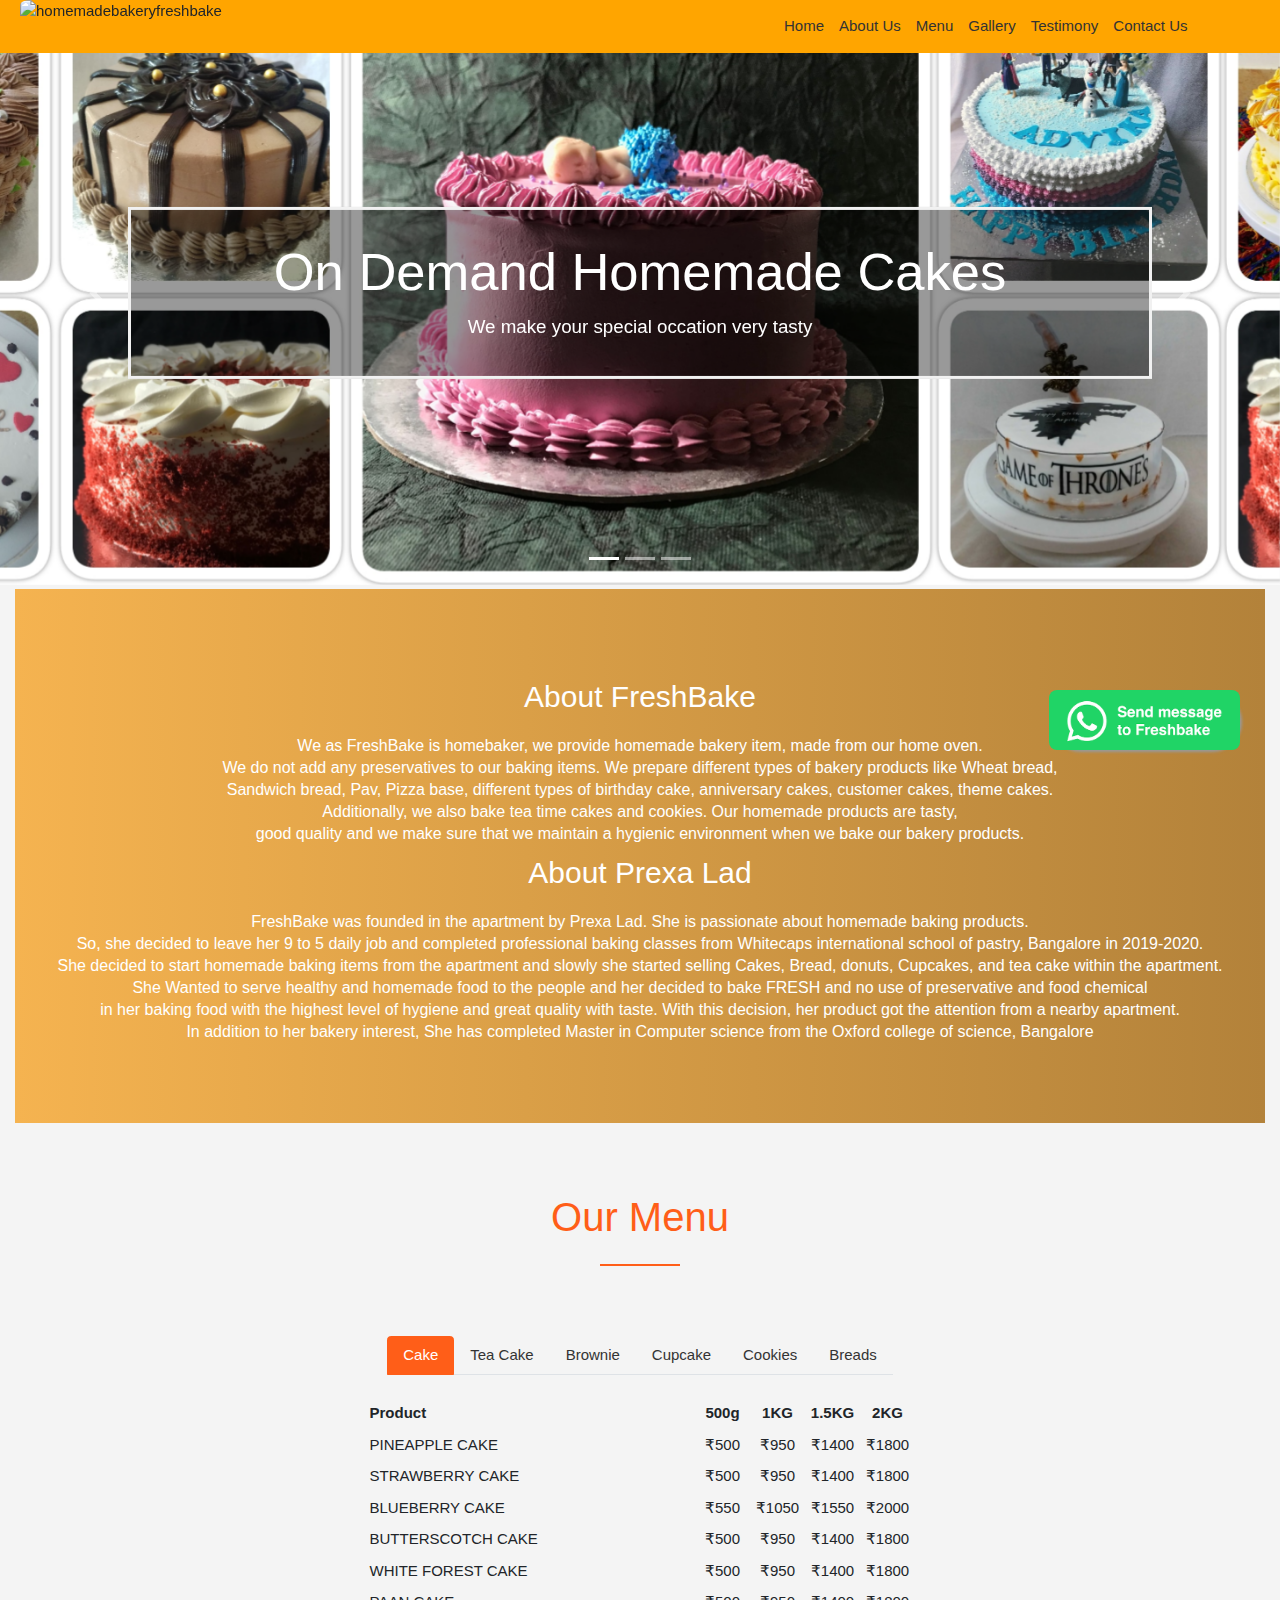
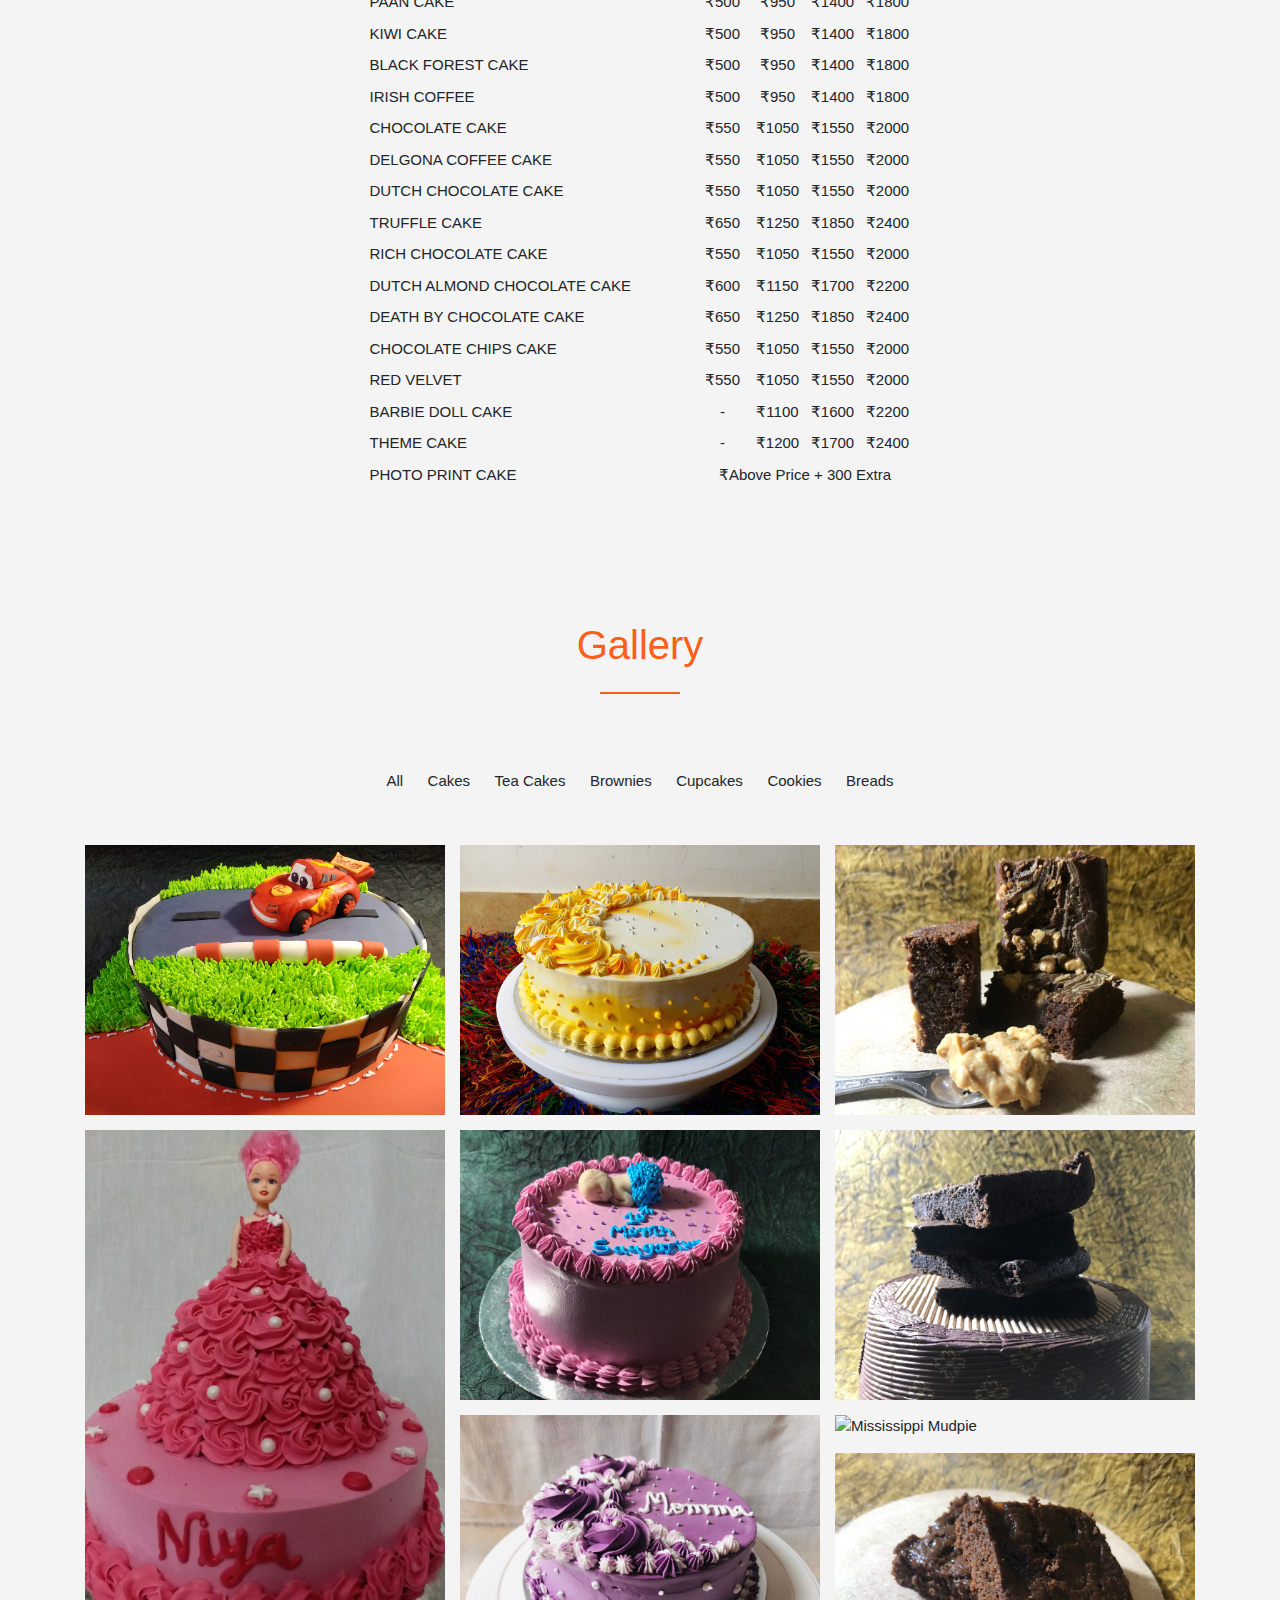
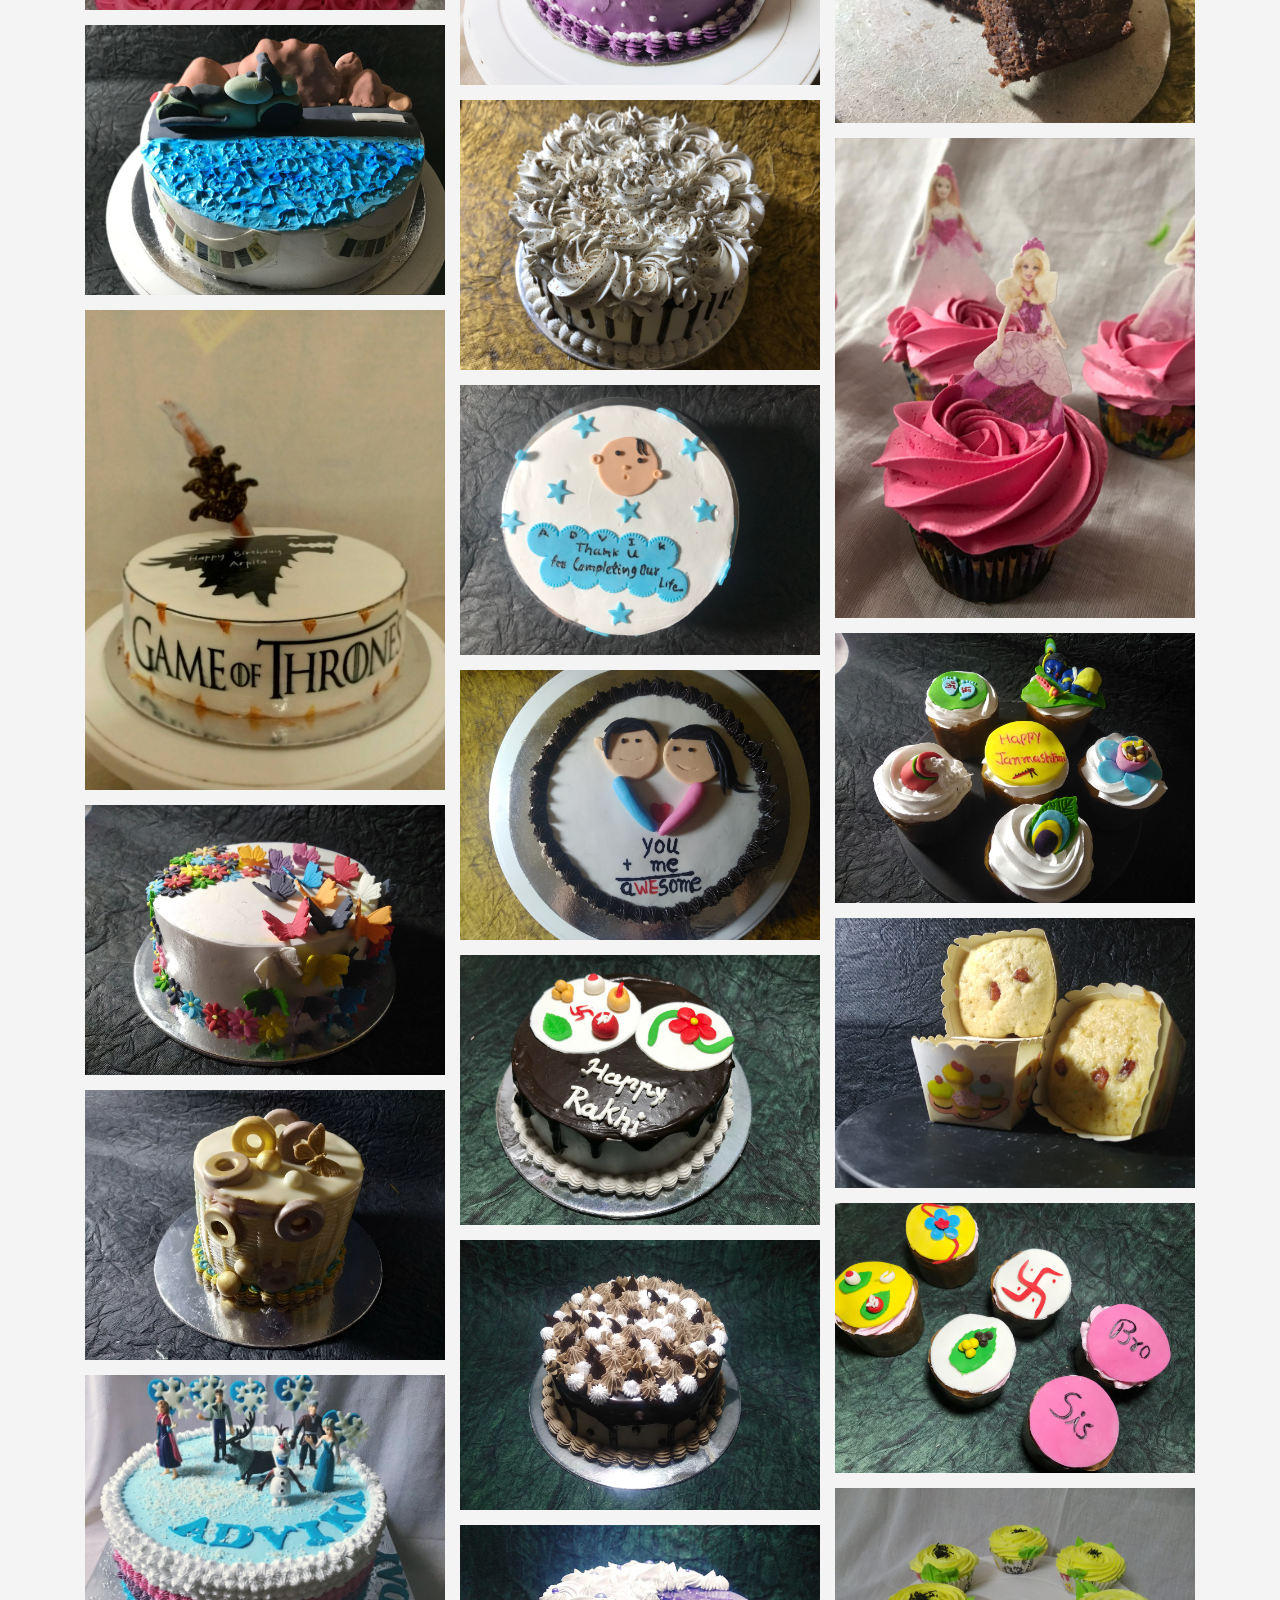
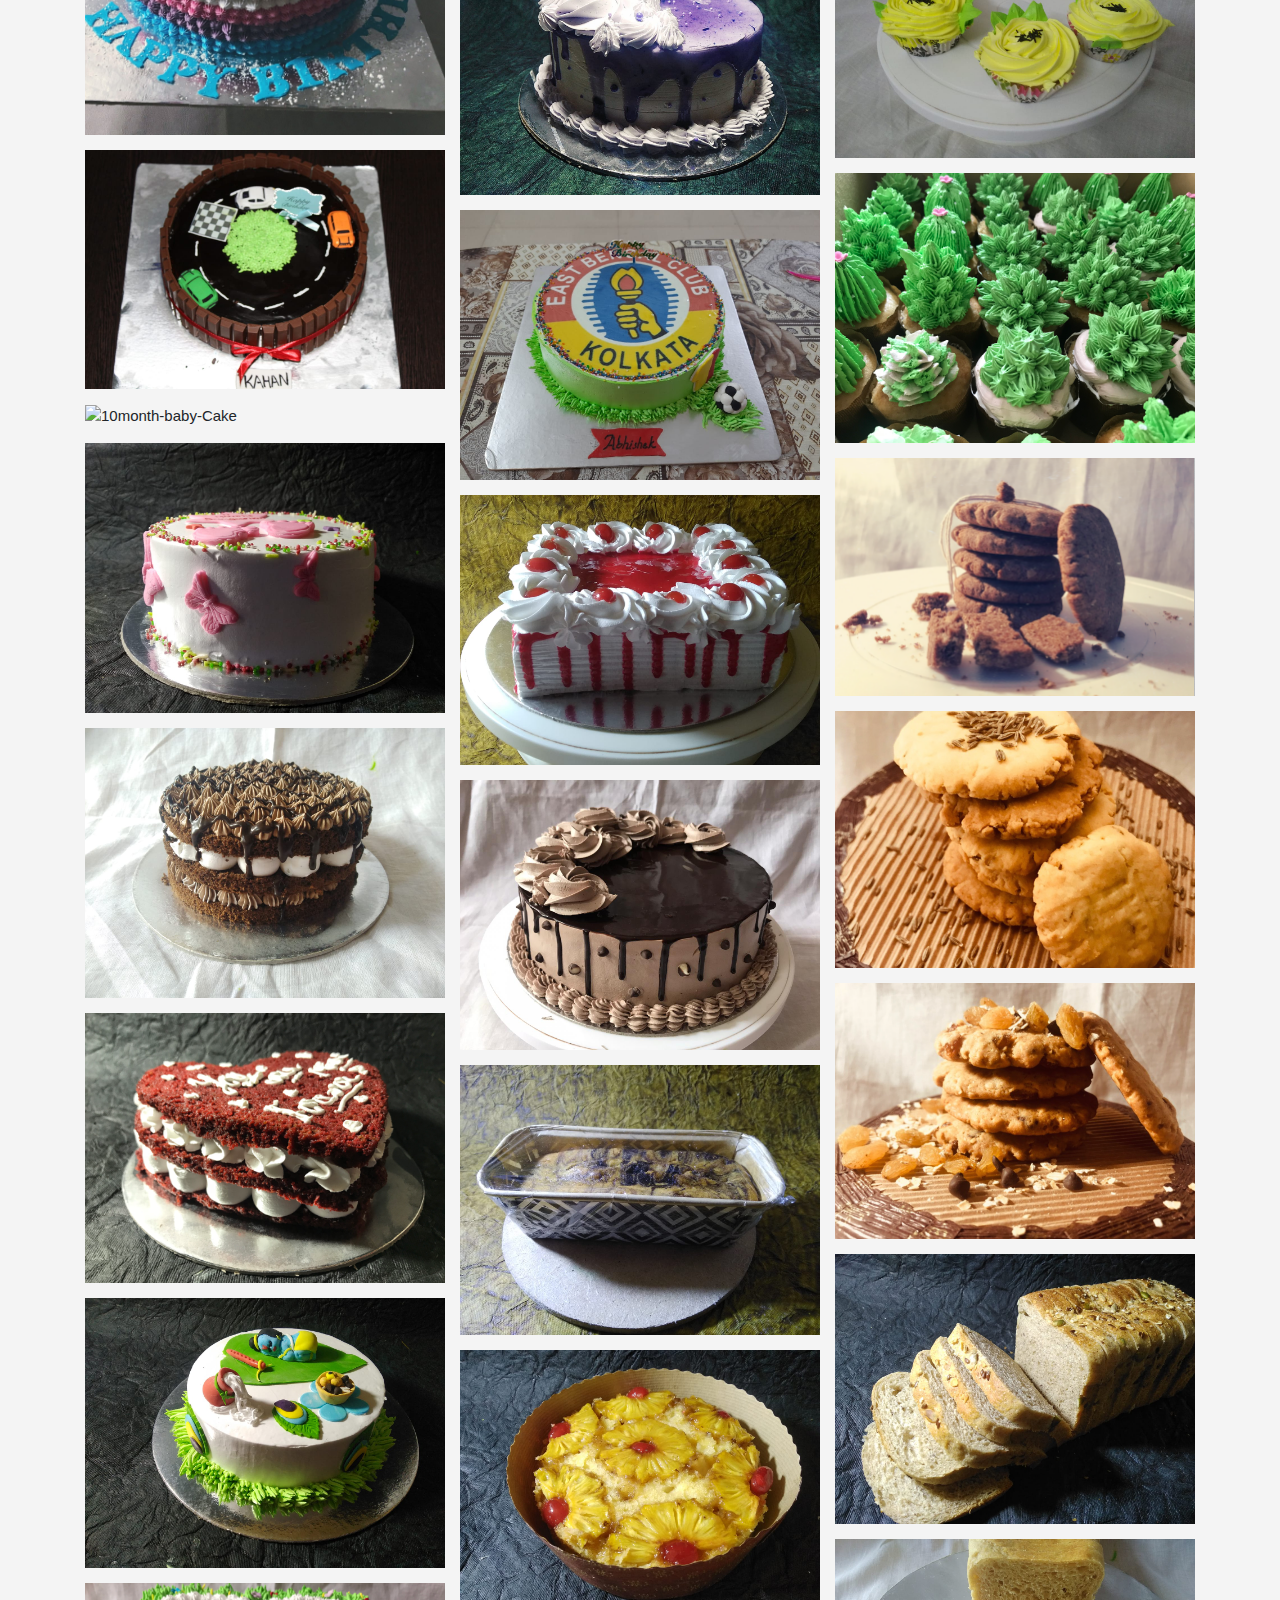
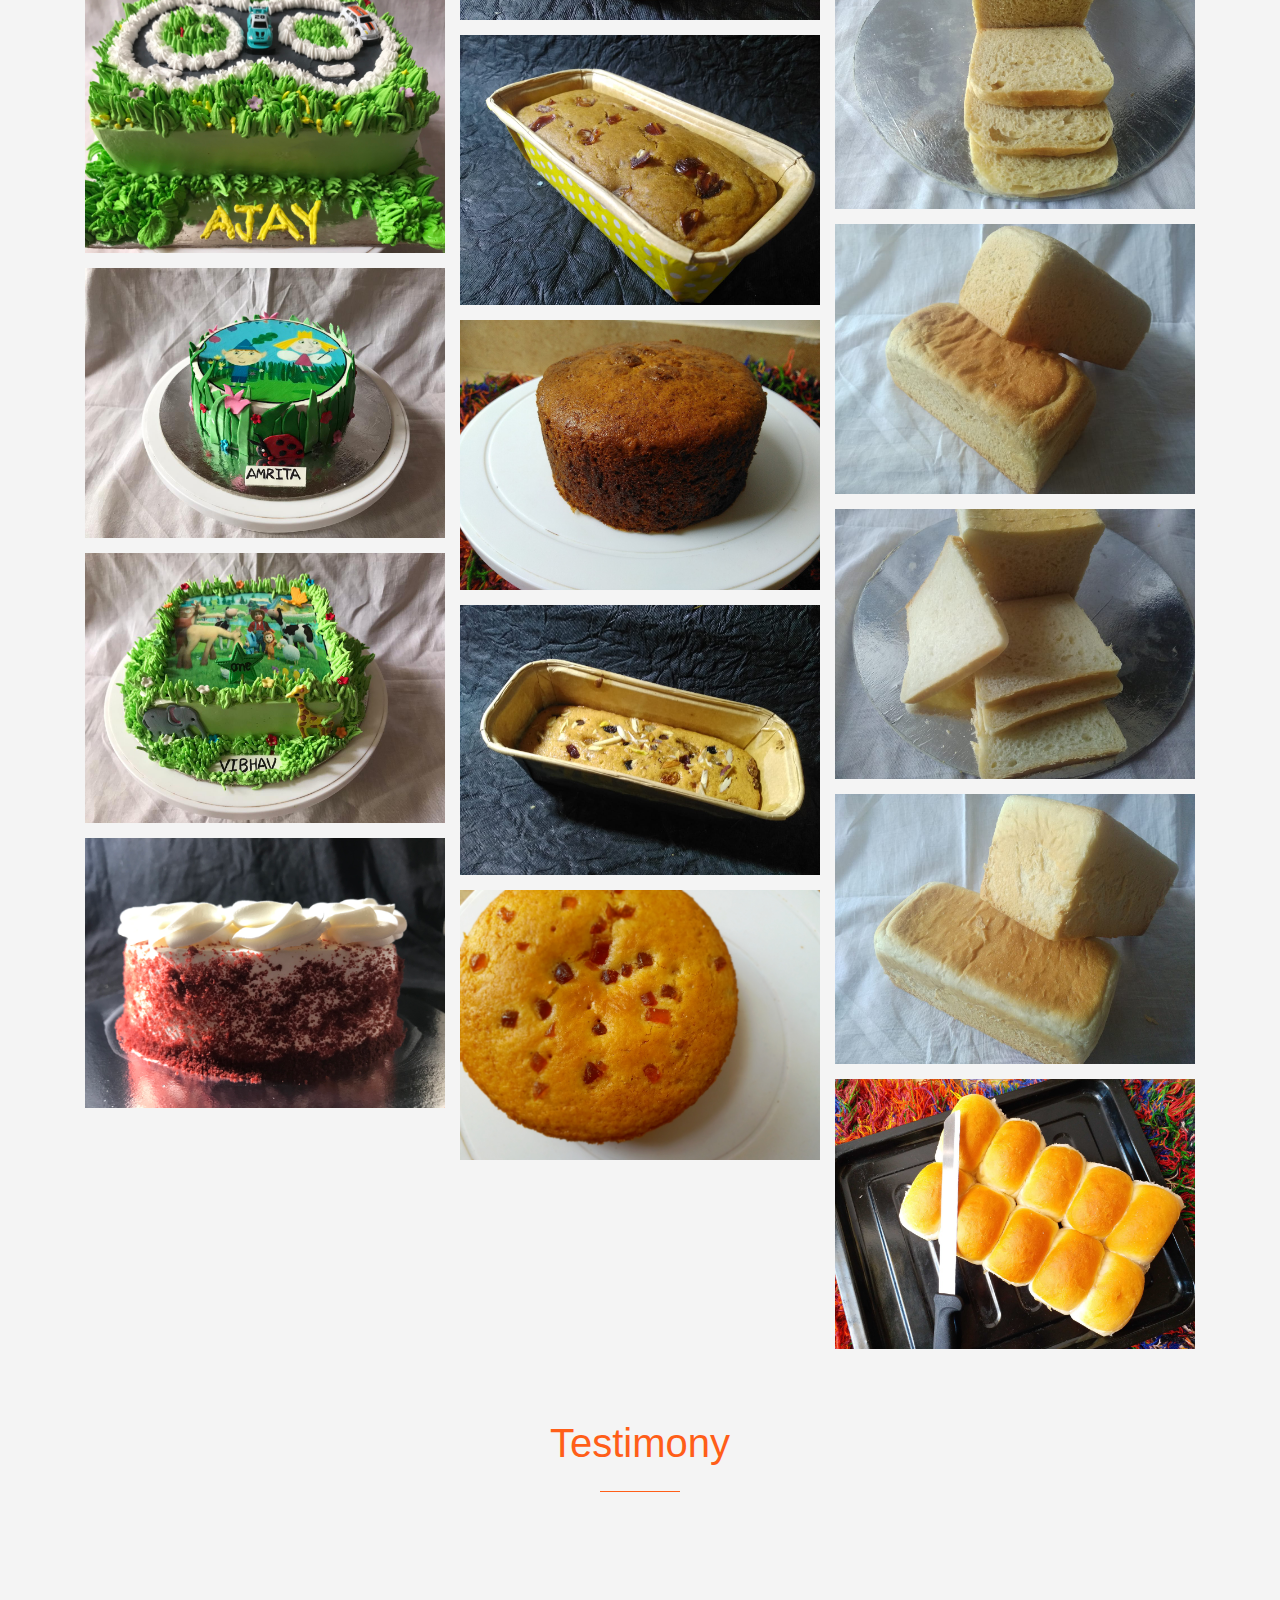
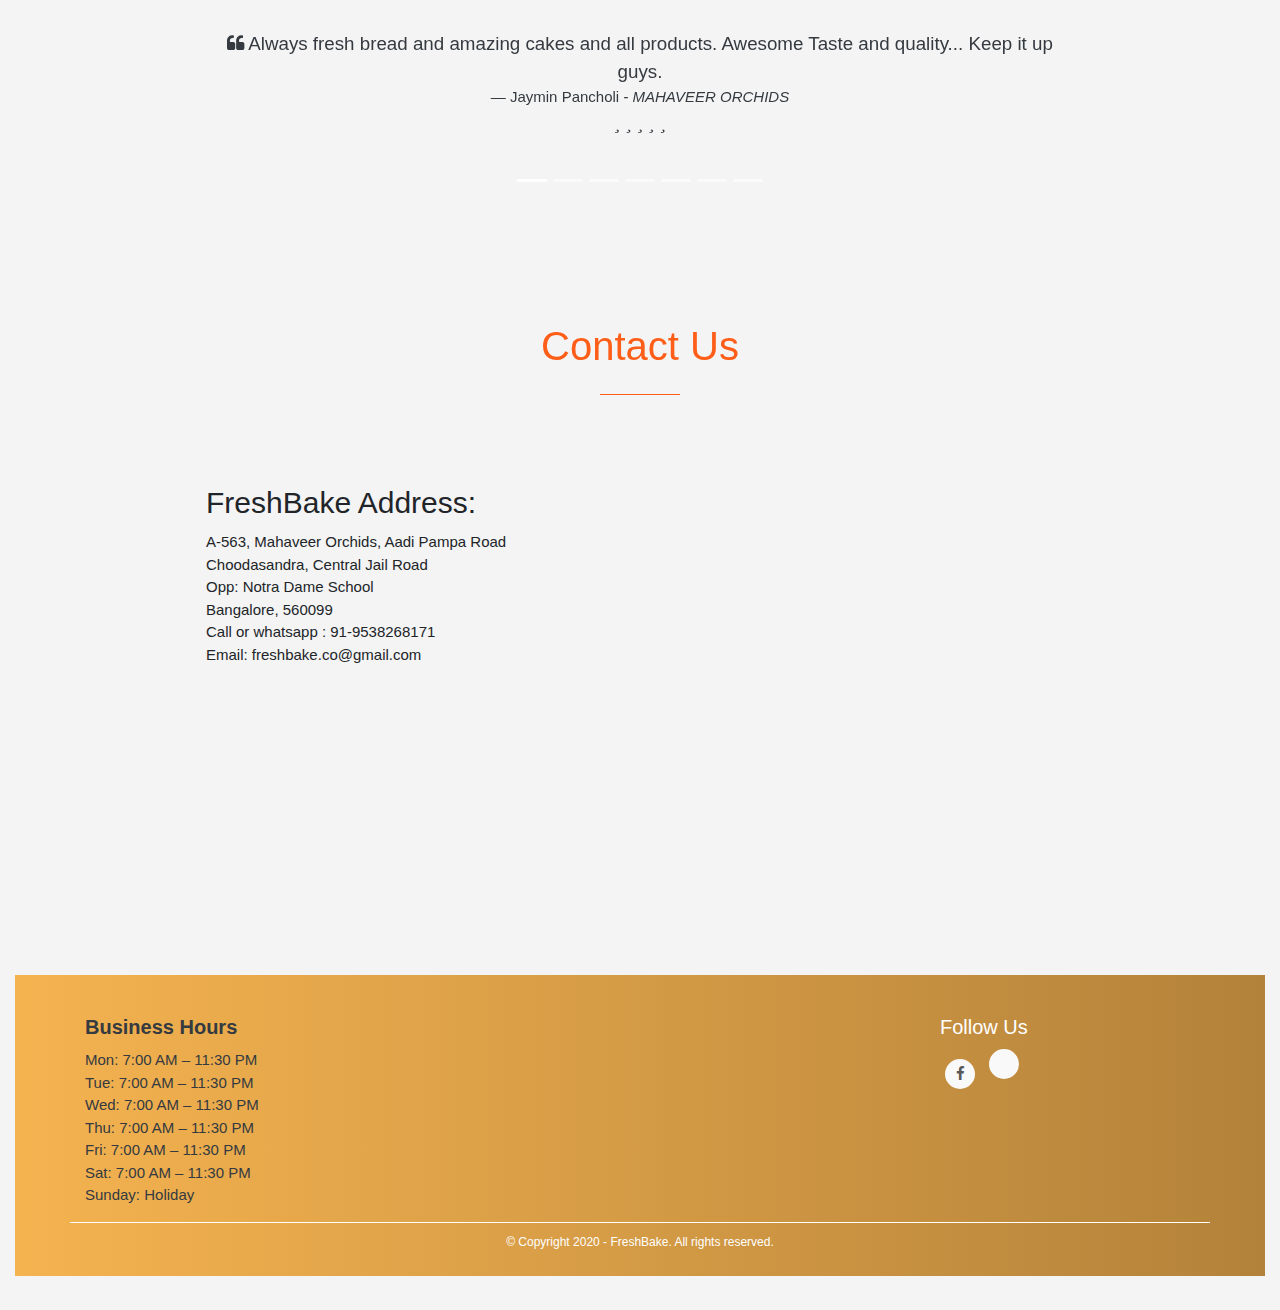
==== index copy.html @ 1e07858c "new website design" ====
<!DOCTYPE html>

<html lang="en">
	<head>
		<!-- tab icon  -->
		<link
			rel="apple-touch-icon"
			sizes="57x57"
			href="icons/apple-icon-57x57.png"
		/>
		<link
			rel="apple-touch-icon"
			sizes="60x60"
			href="icons/apple-icon-60x60.png"
		/>
		<link
			rel="apple-touch-icon"
			sizes="72x72"
			href="icons/apple-icon-72x72.png"
		/>
		<link
			rel="apple-touch-icon"
			sizes="76x76"
			href="icons/apple-icon-76x76.png"
		/>
		<link
			rel="apple-touch-icon"
			sizes="114x114"
			href="icons/apple-icon-114x114.png"
		/>
		<link
			rel="apple-touch-icon"
			sizes="120x120"
			href="icons/apple-icon-120x120.png"
		/>
		<link
			rel="apple-touch-icon"
			sizes="144x144"
			href="icons/apple-icon-144x144.png"
		/>
		<link
			rel="apple-touch-icon"
			sizes="152x152"
			href="icons/apple-icon-152x152.png"
		/>
		<link
			rel="apple-touch-icon"
			sizes="180x180"
			href="icons/apple-icon-180x180.png"
		/>
		<link
			rel="icon"
			type="image/png"
			sizes="192x192"
			href="icons/android-icon-192x192.png"
		/>
		<link
			rel="icon"
			type="image/png"
			sizes="32x32"
			href="icons/favicon-32x32.png"
		/>
		<link
			rel="icon"
			type="image/png"
			sizes="96x96"
			href="icons/favicon-96x96.png"
		/>
		<link
			rel="icon"
			type="image/png"
			sizes="16x16"
			href="icons/favicon-16x16.png"
		/>
		<link rel="manifest" href="/manifest.json" />
		<meta name="msapplication-TileColor" content="#ffffff" />
		<meta name="msapplication-TileImage" content="icons/ms-icon-144x144.png" />
		<meta name="theme-color" content="#ffffff" />
		<!-- tab end here -->

		<meta charset="utf-8" />
		<link
			rel="stylesheet"
			href="https://stackpath.bootstrapcdn.com/bootstrap/4.4.1/css/bootstrap.min.css"
			integrity="sha384-Vkoo8x4CGsO3+Hhxv8T/Q5PaXtkKtu6ug5TOeNV6gBiFeWPGFN9MuhOf23Q9Ifjh"
			crossorigin="anonymous"
		/>
		<script
			type="text/javascript"
			src="https://ajax.googleapis.com/ajax/libs/jquery/3.3.1/jquery.min.js"
		></script>
		<script
			src="https://cdn.jsdelivr.net/npm/publicalbum@latest/embed-ui.min.js"
			async
		></script>
		<!------ Include the above in your HEAD tag ---------->
		<script src="https://kit.fontawesome.com/a076d05399.js"></script>
		<script
			src="https://code.jquery.com/jquery-3.4.1.slim.min.js"
			integrity="sha384-J6qa4849blE2+poT4WnyKhv5vZF5SrPo0iEjwBvKU7imGFAV0wwj1yYfoRSJoZ+n"
			crossorigin="anonymous"
		></script>
		<script
			src="https://cdn.jsdelivr.net/npm/popper.js@1.16.0/dist/umd/popper.min.js"
			integrity="sha384-Q6E9RHvbIyZFJoft+2mJbHaEWldlvI9IOYy5n3zV9zzTtmI3UksdQRVvoxMfooAo"
			crossorigin="anonymous"
		></script>
		<script
			src="https://stackpath.bootstrapcdn.com/bootstrap/4.4.1/js/bootstrap.min.js"
			integrity="sha384-wfSDF2E50Y2D1uUdj0O3uMBJnjuUD4Ih7YwaYd1iqfktj0Uod8GCExl3Og8ifwB6"
			crossorigin="anonymous"
		></script>

		<link
			href="https://fonts.googleapis.com/css?family=Montserrat:300,400,500,600,700,900"
			rel="stylesheet"
		/>
		<link
			href="https://fonts.googleapis.com/css?family=Oleo+Script"
			rel="stylesheet"
		/>

		<link rel="stylesheet" href="css/freshbake.css" />
		<meta name="viewport" content="width=device-width, initial-scale=1.0" />
		<link
			rel="stylesheet"
			href="https://maxcdn.bootstrapcdn.com/font-awesome/4.5.0/css/font-awesome.min.css"
		/>
		<link rel="stylesheet" href="https://www.w3schools.com/w3css/4/w3.css" />
		<meta
			name="keywords"
			content="Online Cake Delivery in, cakes, best cakes in , online cakes, designer cakes , chocolate cakes , all cakes, cupcakes, wheat bread, sandwich bread, donuts, homemade items, bakery near me, Cakes Near me cakes shop near me, Oat meal
    Homemade cookies and cakes,No preservatives, Coffee Walnut cookies, Coffee Chocolate cookies, Melting Moments cookies, Coconut Macaroon, Jeera cookies"
		/>
		<link
			rel="stylesheet"
			href="https://cdn.rawgit.com/stevenmonson/googleReviews/master/google-places.css"
		/>
		<script src="https://cdnjs.cloudflare.com/ajax/libs/jquery/3.1.1/jquery.min.js"></script>
		<script src="https://cdn.jsdelivr.net/gh/stevenmonson/googleReviews@6e8f0d794393ec657dab69eb1421f3a60add23ef/google-places.js"></script>
		<script src="https://maps.googleapis.com/maps/api/js?v=3.exp&key=AIzaSyDeivU57j-macv2fXXgbhKGM6cqMLmnAFI&signed_in=true&libraries=places"></script>
	</head>

	<body>
		<title>FreshBake: Homemade Bakery Item</title>

		<!-- Navigation -->
		<nav class="navbar navbar-expand-lg navbar-custom fixed-top">
			<div class="container">
				<a href="#home">
					<img
						src="images/fbLogo.png"
						alt="homemadebakeryfreshbake"
						class="logo"
				/></a>
				<button
					class="navbar-toggler"
					type="button"
					data-toggle="collapse"
					data-target="#navbarResponsive"
					aria-controls="navbarResponsive"
					aria-expanded="false"
					aria-label="Toggle navigation"
				>
					<span class="navbar-toggler-icon"></span>
        </button>
     
				<div class="collapse navbar-collapse" id="navbarResponsive">
					<ul class="navbar-nav ml-auto">
						<li class="nav-item active">
							<a class="nav-link" href="#home">Home
								<span class="sr-only">(current)</span>
							</a>
						</li>
						<li class="nav-item">
							<a class="nav-link" href="#aboutus">About Us</a>
						</li>
						<li class="nav-item">
							<a class="nav-link" href="#menu">Menu</a>
						</li>
						<li class="nav-item">
							<a class="nav-link" href="#gallerysection">Gallery</a>
            </li>
            <li class="nav-item">
							<a class="nav-link" href="#testimony">Testimony</a>
            </li>
            <li class="nav-item">
							<a class="nav-link" href="#contactUs">Contact Us</a>
						</li>
					</ul>
				</div>
			</div>
		</nav>

		<header>
			<div
				id="carouselExampleIndicators"
				class="carousel slide"
				data-ride="carousel"
				data-interval="50000"
			>
				<ol class="carousel-indicators">
					<li
						data-target="#carouselExampleIndicators"
						data-slide-to="0"
						class="active"
					></li>
					<li data-target="#carouselExampleIndicators" data-slide-to="1"></li>
					<li data-target="#carouselExampleIndicators" data-slide-to="2"></li>
				</ol>
				<div class="carousel-inner" role="listbox">
					<!-- Slide One - Set the background image for this slide in the line below -->
					<div
						class="carousel-item active"
						style="background-image: url('images/Homemade_Cakes.jpg');"
					>
						<div class="carousel-caption d-none d-md-block">
							<h1 class="display-4">On Demand Homemade Cakes</h1>
							<p class="lead">We make your special occation very tasty</p>
						</div>
					</div>
					<!-- Slide Two - Set the background image for this slide in the line below -->
					<div
						class="carousel-item"
						style="background-image: url('images/homemade_bread-1.png');"
					>
						<div class="carousel-caption d-none d-md-block">
							<h1 class="display-4">On Demand Homemade Breads</h1>
							<p class="lead">Soft,Tasty and No Preservative</p>
						</div>
					</div>
					<!-- Slide Three - Set the background image for this slide in the line below -->
					<div
						class="carousel-item"
						style="background-image: url('images/Homemade_Cookies.png');"
					>
						<div class="carousel-caption d-none d-md-block">
							<h1 class="display-4">On Demand Homemade Cookies</h1>
							<p class="lead">Bake with fine Ingredients</p>
						</div>
					</div>
				</div>
				<a
					class="carousel-control-prev"
					href="#carouselExampleIndicators"
					role="button"
					data-slide="prev"
				>
					<span class="carousel-control-prev-icon" aria-hidden="true"></span>
					<span class="sr-only">Previous</span>
				</a>
				<a
					class="carousel-control-next"
					href="#carouselExampleIndicators"
					role="button"
					data-slide="next"
				>
					<span class="carousel-control-next-icon" aria-hidden="true"></span>
					<span class="sr-only">Next</span>
				</a>
			</div>
		</header>

		<!-- Page Content -->
		<section class="py-1">
			<div class="container-fluid">
				
				<!-- <p class="lead">
					The background images for the slider are set directly in the HTML
					using inline CSS. The images in this snippet are from
					<a href="https://unsplash.com">Unsplash</a>, taken by
					<a href="https://unsplash.com/@joannakosinska">Joanna Kosinska</a>!
        </p> -->
      
        <section id="aboutus" class="sectionsContainer">
            <h2 style="text-align: center; color:white;">About FreshBake
            </h2>
            <p class="lead">              
              We as FreshBake is homebaker, we provide homemade bakery item, made from our home oven. <br>
              We do not add any preservatives to our baking items. We prepare different types of bakery products like Wheat
              bread,<br> Sandwich bread, Pav,  Pizza base, different types of birthday cake, anniversary cakes, customer cakes,
              theme cakes. <br>
              Additionally, we also bake tea time cakes and cookies. Our homemade products are tasty, <br> good quality and we
              make sure that we maintain a hygienic environment when we bake our bakery products.<br>
            </p>
    
            <h2 style="text-align: center; color:white;">About Prexa Lad</h2>
            <p class="lead">              
              FreshBake was founded in the apartment by Prexa Lad. She is passionate about homemade baking products. <br>
              So, she decided to leave her 9 to 5 daily job and completed professional baking classes from Whitecaps international school of pastry, Bangalore in 2019-2020.<br>
              She decided to start homemade baking items from the apartment and slowly she started selling Cakes, Bread, donuts, Cupcakes, and tea
              cake within the apartment.<br>
    
              She Wanted to serve healthy and homemade food to the people and her decided to bake FRESH and no use of preservative and food chemical <br>
              in her baking food with the highest level of hygiene and great quality with taste. With this decision, her product got the attention
              from a nearby apartment.<br>
    
              In addition to her bakery interest, She has completed Master in
              Computer science from the Oxford college of science, Bangalore
            </p>
    
        </section>

        <section id="menu" class="menubg">
            <section class="menu_list mt-60 mb-60">
              <div class="container">
  
                <div class="row">
                  <div class="col-xl-12">
                    <div class="section-title text-center mb-60">
                      <h4>our menu</h4>
                    </div>
                  </div>
                </div>
                <div class="row">
                  <ul class="nav nav-tabs menu_tab" id="myTab" role="tablist">
                    <li class="nav-item">
                      <a class="nav-link active show" id="cakemenu-tab" data-toggle="tab" href="#cakemenu" role="tab"
                        aria-selected="true">Cake</a>
                    </li>
                    <li class="nav-item">
                      <a class="nav-link" id="teacakemenu-tab" data-toggle="tab" href="#teacakemenu" role="tab"
                        aria-selected="false">Tea Cake</a>
                    </li>
                    <li class="nav-item">
                      <a class="nav-link" id="browniemenu-tab" data-toggle="tab" href="#browniemenu" role="tab"
                        aria-selected="false">Brownie</a>
                    </li>
                    <li class="nav-item">
                      <a class="nav-link" id="cupcakemenu-tab" data-toggle="tab" href="#cupcakemenu" role="tab"
                        aria-selected="false">Cupcake</a>
                    </li>
                    <li class="nav-item">
                      <a class="nav-link" id="cookiemenu-tab" data-toggle="tab" href="#cookiemenu" role="tab"
                        aria-selected="false">Cookies</a>
                    </li>
                    <!-- <li class="nav-item">
                      <a class="nav-link" id="granolamenu-tab" data-toggle="tab" href="#granolamenu" role="tab"
                        aria-selected="false">Granola Bars</a>
                    </li> -->
                    <li class="nav-item">
                      <a class="nav-link" id="breadmenu-tab" data-toggle="tab" href="#breadmenu" role="tab"
                        aria-selected="false">Breads</a>
                    </li>
                  </ul>
                </div>
                <br>
                <!-- cake, Tea cake, brownie , cc, cookies,  granula bar, bread,  -->
                <div class="row">
                  <div class="tab-content col-xl-12" id="myTabContent">
                    <div class="tab-pane fade active show" id="cakemenu" role="tabpanel" aria-labelledby="cakemenu-tab">
                      <div class="row">
                        <div class="table-responsive">
                          <table class="table table-sm table-borderless text-center"
                            style="width: 550px; margin: 0 auto;">
                            <thead>
                              <tr>
                                <th scope="col" width="60%" style="text-align: left;">Product</th>
                                <th scope="col" width="10%">500g</th>
                                <th scope="col" width="10%">1KG</th>
                                <th scope="col" width="10%">1.5KG</th>
                                <th scope="col" width="10%">2KG</th>
                              </tr>
                            </thead>
                            <tbody>
                              <tr>
                                <td style="text-align:left;">PINEAPPLE CAKE</td>
                                <td>&#8377;500</td>
                                <td>&#8377;950</td>
                                <td>&#8377;1400</td>
                                <td>&#8377;1800</td>
                              </tr>
                              <tr>
                                <td style="text-align:left;">STRAWBERRY CAKE</td>
                                <td>&#8377;500</td>
                                <td>&#8377;950</td>
                                <td>&#8377;1400</td>
                                <td>&#8377;1800</td>
                              </tr>
                              <tr>
                                <td style="text-align:left;">BLUEBERRY CAKE</td>
                                <td>&#8377;550</td>
                                <td>&#8377;1050</td>
                                <td>&#8377;1550</td>
                                <td>&#8377;2000</td>
                              </tr>
                              <tr>
                                <td style="text-align:left;">BUTTERSCOTCH CAKE</td>
                                <td>&#8377;500</td>
                                <td>&#8377;950</td>
                                <td>&#8377;1400</td>
                                <td>&#8377;1800</td>
                              </tr>
                              <tr>
                                <td style="text-align:left;">WHITE FOREST CAKE</td>
                                <td>&#8377;500</td>
                                <td>&#8377;950</td>
                                <td>&#8377;1400</td>
                                <td>&#8377;1800</td>
                              </tr>
                              <tr>
                                <td style="text-align:left;">PAAN CAKE</td>
                                <td>&#8377;500</td>
                                <td>&#8377;950</td>
                                <td>&#8377;1400</td>
                                <td>&#8377;1800</td>
                              </tr>
                              <tr>
                                <td style="text-align:left;">KIWI CAKE</td>
                                <td>&#8377;500</td>
                                <td>&#8377;950</td>
                                <td>&#8377;1400</td>
                                <td>&#8377;1800</td>
                              </tr>
                              <tr>
                                <td style="text-align:left;">BLACK FOREST CAKE</td>
                                <td>&#8377;500</td>
                                <td>&#8377;950</td>
                                <td>&#8377;1400</td>
                                <td>&#8377;1800</td>
                              </tr>
                              <tr>
                                <td style="text-align:left;">IRISH COFFEE </td>
                                <td>&#8377;500</td>
                                <td>&#8377;950</td>
                                <td>&#8377;1400</td>
                                <td>&#8377;1800</td>
                              </tr>
                              <tr>
                                <td style="text-align:left;">CHOCOLATE CAKE</td>
                                <td>&#8377;550</td>
                                <td>&#8377;1050</td>
                                <td>&#8377;1550</td>
                                <td>&#8377;2000</td>
                              </tr>
                              <tr>
                                <td style="text-align:left;">DELGONA COFFEE CAKE</td>
                                <td>&#8377;550</td>
                                <td>&#8377;1050</td>
                                <td>&#8377;1550</td>
                                <td>&#8377;2000</td>
                              </tr>
                              <tr>
                                <td style="text-align:left;">DUTCH CHOCOLATE CAKE</td>
                                <td>&#8377;550</td>
                                <td>&#8377;1050</td>
                                <td>&#8377;1550</td>
                                <td>&#8377;2000</td>
                              </tr>
                              <tr>
                                <td style="text-align:left;">TRUFFLE CAKE</td>
                                <td>&#8377;650</td>
                                <td>&#8377;1250</td>
                                <td>&#8377;1850</td>
                                <td>&#8377;2400</td>
                              </tr>
                              <tr>
                                <td style="text-align:left;">RICH CHOCOLATE CAKE</td>
                                <td>&#8377;550</td>
                                <td>&#8377;1050</td>
                                <td>&#8377;1550</td>
                                <td>&#8377;2000</td>
                              </tr>
                              <tr>
                                <td style="text-align:left;">DUTCH ALMOND CHOCOLATE CAKE</td>
                                <td>&#8377;600</td>
                                <td>&#8377;1150</td>
                                <td>&#8377;1700</td>
                                <td>&#8377;2200</td>
                              </tr>
                              <tr>
                                <td style="text-align:left;">DEATH BY CHOCOLATE CAKE</td>
                                <td>&#8377;650</td>
                                <td>&#8377;1250</td>
                                <td>&#8377;1850</td>
                                <td>&#8377;2400</td>
                              </tr>
                              <tr>
                                <td style="text-align:left;">CHOCOLATE CHIPS CAKE</td>
                                <td>&#8377;550</td>
                                <td>&#8377;1050</td>
                                <td>&#8377;1550</td>
                                <td>&#8377;2000</td>
                              </tr>
                              <tr>
                                <td style="text-align:left;">RED VELVET</td>
                                <td>&#8377;550</td>
                                <td>&#8377;1050</td>
                                <td>&#8377;1550</td>
                                <td>&#8377;2000</td>
                              </tr>
                              <tr>
                                <td style="text-align:left;">BARBIE DOLL CAKE</td>
                                <td>-</td>
                                <td>&#8377;1100</td>
                                <td>&#8377;1600</td>
                                <td>&#8377;2200</td>
                              </tr>
                              <tr>
                                <td style="text-align:left;">THEME CAKE </td>
                                <td>-</td>
                                <td>&#8377;1200</td>
                                <td>&#8377;1700</td>
                                <td>&#8377;2400</td>
                              </tr>
                              <tr>
                                <td style="text-align:left;">PHOTO PRINT CAKE </td>
                                <td colspan="4">&#8377;Above Price + 300 Extra</td>
                              </tr>
  
  
                            </tbody>
                          </table>
                        </div>
                      </div>
                    </div>
                    <div class="tab-pane fade" id="teacakemenu" role="tabpanel" aria-labelledby="teacakemenu-tab">
                      <div class="row">
                        <div class="table-responsive">
                          <table class="table table-sm table-borderless text-center"
                            style="width: 800px; margin: 0 auto;">
                            <thead>
                              <tr>
                                <th scope="col" width="60%" style="text-align: left;">Product</th>
                                <th scope="col" width="10%">250g</th>
                                <th scope="col" width="10%">500g</th>
                                <th scope="col" width="10%">1KG</th>
                              </tr>
                            </thead>
                            <tbody>
                              <tr>
                                <td style="text-align: left;">Plain Vanila Cake</td>
                                <td>&#8377;250</td>
                                <td>&#8377;500</td>
                                <td>&#8377;900</td>
                              </tr>
                              <tr>
                                <td style="text-align: left;">Banana cake</td>
                                <td>&#8377;250</td>
                                <td>&#8377;500</td>
                                <td>&#8377;900</td>
                              </tr>
                              <tr>
                                <td style="text-align: left;">Banana Walnut </td>
                                <td>&#8377;275</td>
                                <td>&#8377;550</td>
                                <td>&#8377;1000</td>
                              </tr>
                              <tr>
                                <td style="text-align: left;">Tutti-Fruite Tea cake</td>
                                <td>&#8377;250</td>
                                <td>&#8377;500</td>
                                <td>&#8377;900</td>
                              </tr>
                              <tr>
                                <td style="text-align: left;">Marble Cake (egg/eggless)</td>
                                <td>&#8377;250</td>
                                <td>&#8377;500</td>
                                <td>&#8377;900</td>
                              </tr>
                              <tr>
                                <td style="text-align: left;">Chocolate Chips</td>
                                <td>&#8377;275</td>
                                <td>&#8377;550</td>
                                <td>&#8377;1000</td>
                              </tr>
                              <tr>
                                <td style="text-align: left;">Ragi Honey Chocolate Cake</td>
                                <td>&#8377;300</td>
                                <td>&#8377;600</td>
                                <td>&#8377;1100</td>
                              </tr>
                              <tr>
                                <td style="text-align: left;">Whole wheat Jaggary Date Cake</td>
                                <td>&#8377;300</td>
                                <td>&#8377;600</td>
                                <td>&#8377;1100</td>
                              </tr>
                              <tr>
                                <td style="text-align: left;">Lime & Lemon Cake</td>
                                <td>&#8377;250</td>
                                <td>&#8377;500</td>
                                <td>&#8377;900</td>
                              </tr>
                            </tbody>
                          </table>
                        </div>
                      </div>
                    </div>
                    <div class="tab-pane fade" id="browniemenu" role="tabpanel" aria-labelledby="browniemenu-tab">
                      <div class="row">
                        <div class="table-responsive">
                          <table class="table table-sm table-borderless text-center"
                            style="width: 800px; margin: 0 auto;">
                            <thead>
                              <tr>
                                <th scope="col" width="60%" style="text-align: left;">Product</th>
                                <th scope="col" width="10%">Pack of 2pcs</th>
                                <th scope="col" width="10%">Pack of 4pcs</th>
                              </tr>
                            </thead>
                            <tbody>
                              <tr>
                                <td style="text-align: left;">Peanut Brownie</td>
                                <td>&#8377;150</td>
                                <td>&#8377;300</td>
                              </tr>
                              <tr>
                                <td style="text-align: left;">Orange Brownie</td>
                                <td>&#8377;150</td>
                                <td>&#8377;300</td>
                              </tr>
                              <tr>
                                <td style="text-align: left;">Mississippi Mudpie</td>
                                <td>&#8377;150</td>
                                <td>&#8377;300</td>
                              </tr>
                              <tr>
                                <td style="text-align: left;">Whole Wheat Brownie</td>
                                <td>&#8377;150</td>
                                <td>&#8377;300</td>
                              </tr>
  
                            </tbody>
                          </table>
                        </div>
  
                      </div>
                    </div>
  
                    <div class="tab-pane fade" id="cupcakemenu" role="tabpanel" aria-labelledby="cupcakemenu-tab">
                      <div class="row">
                        <div class="table-responsive">
                          <table class="table table-sm table-borderless text-center"
                            style="width: 800px; margin: 0 auto;">
                            <thead>
                              <tr>
                                <th scope="col" width="60%" style="text-align: left;">Product</th>
                                <th scope="col" width="10%">Pack of 4</th>
                                <th scope="col" width="10%">Pack of 6</th>
                              </tr>
                            </thead>
                            <tbody>
  
                              <tr>
                                <td style="text-align: left;">Vanilla Cupcakes</td>
                                <td>&#8377;240</td>
                                <td>&#8377;360</td>
                              </tr>
                              <tr>
                                <td style="text-align: left;">Pinnapple Cupcakes</td>
                                <td>&#8377;240</td>
                                <td>&#8377;360</td>
                              </tr>
                              <tr>
                                <td style="text-align: left;">Strawberry Cupcakes</td>
                                <td>&#8377;240</td>
                                <td>&#8377;360</td>
                              </tr>
                              <tr>
                                <td style="text-align: left;">ButterScotch Cupcakes</td>
                                <td>&#8377;240</td>
                                <td>&#8377;360</td>
                              </tr>
                              <tr>
                                <td style="text-align: left;">Blueberry Cupcakes</td>
                                <td>&#8377;245</td>
                                <td>&#8377;370</td>
                              </tr>
                              <tr>
                                <td style="text-align: left;">Chocolate Chip Cupcakes</td>
                                <td>&#8377;245</td>
                                <td>&#8377;370</td>
                              </tr>
                              <tr>
                                <td style="text-align: left;">Red Velvet Cheese cupcakes</td>
                                <td>&#8377;300</td>
                                <td>&#8377;450</td>
                              </tr>
                              <tr>
                                <td style="text-align: left;">Red Velvet without Cream</td>
                                <td>&#8377;240</td>
                                <td>&#8377;360</td>
                              </tr>
                              <tr>
                                <td colspan="3">
                                  <h2>Muffins</h2>
                                </td>
                              </tr>
                              <tr>
                                <td style="text-align: left;">Cranberry Muffin</td>
                                <td>&#8377;280</td>
                                <td>&#8377;420</td>
                              </tr>
                              <tr>
                                <td style="text-align: left;">Chocolate Chip Muffin</td>
                                <td>&#8377;280</td>
                                <td>&#8377;420</td>
                              </tr>
                              <tr>
                                <td style="text-align: left;">Banana Muffin</td>
                                <td>&#8377;280</td>
                                <td>&#8377;420</td>
                              </tr>
                              <tr>
                                <td style="text-align: left;">Banana Walnut Muffin</td>
                                <td>&#8377;280</td>
                                <td>&#8377;420</td>
                              </tr>
                              <tr>
                                <td colspan="3">
                                  <h2>Customized Cupcakes</h2>
                                </td>
                              </tr>
                              <tr>
                                <td style="text-align: left;">Theme Cupcakes</td>
                                <td colspan="2">&#8377;Price on Request</td>
                              </tr>
  
  
                            </tbody>
                          </table>
                        </div>
                      </div>
                    </div>
  
                    <div class="tab-pane fade" id="cookiemenu" role="tabpanel" aria-labelledby="cookiemenu-tab">
                      <div class="row">
                        <div class="table-responsive">
                          <table class="table table-sm table-borderless text-center"
                            style="width: 800px; margin: 0 auto;">
                            <thead>
                              <tr>
                                <th scope="col" width="60%" style="text-align: left;">Product</th>
                                <th scope="col" width="10%">250g</th>
                                <th scope="col" width="10%">500g</th>
                                <th scope="col" width="10%">1KG</th>
                              </tr>
                            </thead>
                            <tbody>
                              <tr>
                                <td style="text-align: left;">Ragi Honny Cookies</td>
                                <td>&#8377;300</td>
                                <td>&#8377;600</td>
                                <td>&#8377;1150</td>
                              </tr>
                              <tr>
                                <td style="text-align: left;">Oat meal / Oat meal Honey</td>
                                <td>&#8377;300</td>
                                <td>&#8377;600</td>
                                <td>&#8377;1150</td>
                              </tr>
                              <tr>
                                <td style="text-align: left;">Coffee Walnut</td>
                                <td>&#8377;300</td>
                                <td>&#8377;600</td>
                                <td>&#8377;1150</td>
                              </tr>
                              <tr>
                                <td style="text-align: left;">Coffee Chocolate</td>
                                <td>&#8377;250</td>
                                <td>&#8377;500</td>
                                <td>&#8377;950</td>
                              </tr>
                              <tr>
                                <td style="text-align: left;">Melting Moments</td>
                                <td>&#8377;250</td>
                                <td>&#8377;500</td>
                                <td>&#8377;950</td>
                              </tr>
                              <tr>
                                <td style="text-align: left;">Coconut Macaroon - <i class='fas fa-egg'
                                    style='font-size:14px; color: brown;'></i></td>
                                <td>&#8377;250</td>
                                <td>&#8377;500</td>
                                <td>&#8377;950</td>
                              </tr>
                              <tr>
                                <td style="text-align: left;">Jeera ( Salty)</td>
                                <td>&#8377;250</td>
                                <td>&#8377;500</td>
                                <td>&#8377;950</td>
                              </tr>
  
                            </tbody>
                          </table>
                        </div>
                      </div>
                    </div>
  
                    <!-- <div class="tab-pane fade" id="granolamenu" role="tabpanel" aria-labelledby="granolamenu-tab">
                    <div class="row">
                      <div class="table-responsive">
                        <table class="table table-sm table-borderless text-center" style="width: 800px; margin: 0 auto;">
                          <thead>
                            <tr>
                              <th scope="col" width="60%" style="text-align: center;">Product</th>
                              <th scope="col" width="10%">500g</th>
                              <th scope="col" width="10%">1KG</th>
                              <th scope="col" width="10%">1.5KG</th>
                              <th scope="col" width="10%">2KG</th>
                            </tr>
                          </thead>
                          <tbody>
                            <tr>
                              <td>
                                <h4>Cranberry bar</h4>
                              </td>
                              <td><span>400</span></td>
                              <td><span>400</span></td>
                              <td><span>400</span></td>
                              <td><span>400</span></td>
                            </tr>
                            <tr>
                              <td>
                                <h4>Black Forest</h4>
                              </td>
                              <td><span>400</span></td>
                              <td><span>400</span></td>
                              <td><span>400</span></td>
                              <td><span>400</span></td>
                            </tr>
                            <tr>
                              <td>
                                <h4>Black Forest</h4>
                              </td>
                              <td><span>400</span></td>
                              <td><span>400</span></td>
                              <td><span>400</span></td>
                              <td><span>400</span></td>
                            </tr>
                            <tr>
                              <td>
                                <h4>Black Forest</h4>
                              </td>
                              <td><span>400</span></td>
                              <td><span>400</span></td>
                              <td><span>400</span></td>
                              <td><span>400</span></td>
                            </tr>
                            <tr>
                              <td>
                                <h4>Black Forest</h4>
                              </td>
                              <td><span>400</span></td>
                              <td><span>400</span></td>
                              <td><span>400</span></td>
                              <td><span>400</span></td>
                            </tr>
                            <tr>
                              <td>
                                <h4>Black Forest</h4>
                              </td>
                              <td><span>400</span></td>
                              <td><span>400</span></td>
                              <td><span>400</span></td>
                              <td><span>400</span></td>
                            </tr>
                            <tr>
                              <td>
                                <h4>Black Forest</h4>
                              </td>
                              <td><span>400</span></td>
                              <td><span>400</span></td>
                              <td><span>400</span></td>
                              <td><span>400</span></td>
                            </tr>
                            <tr>
                              <td>
                                <h4>Black Forest</h4>
                              </td>
                              <td><span>400</span></td>
                              <td><span>400</span></td>
                              <td><span>400</span></td>
                              <td><span>400</span></td>
                            </tr>
                            <tr>
                              <td>
                                <h4>Black Forest</h4>
                              </td>
                              <td><span>400</span></td>
                              <td><span>400</span></td>
                              <td><span>400</span></td>
                              <td><span>400</span></td>
                            </tr>
        
        
                          </tbody>
                        </table>
                      </div>
                    </div>
                  </div> -->
  
                    <div class="tab-pane fade" id="breadmenu" role="tabpanel" aria-labelledby="breadmenu-tab">
                      <div class="row">
                        <div class="table-responsive">
                          <table class="table table-sm table-borderless text-center"
                            style="width: 800px; margin: 0 auto;">
                            <thead>
                              <tr>
                                <th scope="col" width="60%" style="text-align: left;">Product</th>
                                <th scope="col" width="10%">Price</th>
  
                              </tr>
                            </thead>
                            <tbody>
                              <tr>
                                <td style="text-align: left;">Whole Wheat Bread / Brown Bread (~400g)</td>
                                <td>&#8377;50</td>
                              </tr>
                              <tr>
                                <td style="text-align: left;">Sandwich Bread (~400g)</td>
                                <td>&#8377;50</td>
                              </tr>
                              <tr>
                                <td style="text-align: left;">Multigrain bread (~400g)</td>
                                <td>&#8377;60</td>
                              </tr>
                              <tr>
                                <td style="text-align: left;">Pav - Pack of 6pcs</td>
                                <td>&#8377;40</td>
                              </tr>
                              <tr>
                                <td style="text-align: left;">Pizza base - Pack of 3pcs</td>
                                <td>&#8377;40</td>
                              </tr>
                              <tr>
                                <td style="text-align: left;">Wheat Pizza base - Pack of 3pcs</td>
                                <td>&#8377;50</td>
                              </tr>
                              <tr>
                                <td style="text-align: left;">Grissini (Soup Stick) - 150g</td>
                                <td>&#8377;150</td>
                              </tr>
                              <tr>
                                <td style="text-align: left;">Burger Bun - Pack of 5pcs</td>
                                <td>&#8377;40</td>
                              </tr>
  
                            </tbody>
                          </table>
                        </div>
                      </div>
                    </div>
                  </div>
                </div>
              </div>
            </section>
        </section>
        <section id="gallerysection">
            <section class="menu_list mt-60 mb-60">
              <div class="container">
  
                <div class="row">
                  <div class="col-xl-12">
                    <div class="section-title text-center mb-60">
                      <h4>Gallery</h4>
                    </div>
                  </div>
                </div>
                <!-- Grid row -->
                <div class="row">

                  <!-- Grid column -->
                  <div class="col-md-12 d-flex justify-content-center mb-5">

                    <button type="button" class="btn btn-outline-black waves-effect filter" data-rel="all">All</button>
                    <button type="button" class="btn btn-outline-black waves-effect filter" data-rel="1">Cakes</button>
                    <button type="button" class="btn btn-outline-black waves-effect filter" data-rel="2">Tea Cakes</button>
                    <button type="button" class="btn btn-outline-black waves-effect filter" data-rel="3">Brownies</button>
                    <button type="button" class="btn btn-outline-black waves-effect filter" data-rel="4">Cupcakes</button>
                    <button type="button" class="btn btn-outline-black waves-effect filter" data-rel="5">Cookies</button>
                    <button type="button" class="btn btn-outline-black waves-effect filter" data-rel="6">Breads</button>

                  </div>
                  <!-- Grid column -->

                </div>
                <!-- Grid row -->

                <!-- Grid row -->
                <div class="gallery" id="gallery">

                  <!-- Grid column -->
                  <div class="mb-3 pics animation all 1">
                    <img class="img-fluid" src="images/gallery/Cakes/1.jpeg"
                      alt="Lighting-Maqueen-Rust-ezeCar-Cake">
                  </div>
                  <!-- Grid column -->

                  <!-- Grid column -->
                  <div class="mb-3 pics animation all 1">
                    <img class="img-fluid" src="images/gallery/Cakes/2.jpeg"
                      alt="Barbi-Doll-theme-Cake">
                  </div>
                  <!-- Grid column -->

                  <!-- Grid column -->
                  <div class="mb-3 pics animation all 1">
                    <img class="img-fluid" src="images/gallery/Cakes/3.jpeg"
                      alt="Bike-Theme-Cake">
                  </div>
                  <!-- Grid column -->

                  <!-- Grid column -->
                  <div class="mb-3 pics animation all 1">
                    <img class="img-fluid" src="images/gallery/Cakes/4.jpeg"
                    alt="Game-Of-Throne-Theme-Cake">
                  </div>
                  <!-- Grid column -->

                  <!-- Grid column -->
                  <div class="mb-3 pics animation all 1">
                    <img class="img-fluid" src="images/gallery/Cakes/5.jpeg"
                      alt="ButterFly-Theme-Cake">
                  </div>
                  <!-- Grid column -->

                  <!-- Grid column -->
                  <div class="mb-3 pics animation all 1">
                    <img class="img-fluid" src="images/gallery/Cakes/6.jpeg"
                      alt="Donut-Theme-Cake">
                  </div>
                  <!-- Grid column -->
                  
                  <div class="mb-3 pics animation all 1">
                    <img class="img-fluid" src="images/gallery/Cakes/7.jpeg"
                      alt="Frozen-Theme-Cake">
                  </div>
                  <!-- Grid column -->
                  <div class="mb-3 pics animation all 1">
                    <img class="img-fluid" src="images/gallery/Cakes/8.jpeg"
                      alt="Racing-Track-Theme-Cake">
                  </div>
                  <!-- Grid column -->
                  <div class="mb-3 pics animation all 1">
                    <img class="img-fluid" src="images/gallery/Cakes/9.jpeg"
                      alt="10month-baby-Cake">
                  </div>
                  <!-- Grid column -->
                  <div class="mb-3 pics animation all 1">
                    <img class="img-fluid" src="images/gallery/Cakes/10.jpeg"
                      alt="11month-baby-Theme-Cake">
                  </div>
                  <!-- Grid column -->
                  <div class="mb-3 pics animation all 1">
                    <img class="img-fluid" src="images/gallery/Cakes/11.jpeg"
                      alt="Cake-1">
                  </div>
                  <!-- Grid column -->
                  <div class="mb-3 pics animation all 1">
                    <img class="img-fluid" src="images/gallery/Cakes/12.jpeg"
                      alt="Valentine-Theme-Cake">
                  </div>
                  <!-- Grid column -->
                  <div class="mb-3 pics animation all 1">
                    <img class="img-fluid" src="images/gallery/Cakes/13.jpeg"
                      alt="Krishna-Theme-Cake">
                  </div>
                  <!-- Grid column -->
                  <div class="mb-3 pics animation all 1">
                    <img class="img-fluid" src="images/gallery/Cakes/14.jpeg"
                      alt="Racing-Track-Cream-Theme-Cake">
                  </div>
                  <!-- Grid column -->
                  <div class="mb-3 pics animation all 1">
                    <img class="img-fluid" src="images/gallery/Cakes/15.jpeg"
                      alt="Dave and Ava-Theme-Cake">
                  </div>
                     <!-- Grid column -->
                  <div class="mb-3 pics animation all 1">
                      <img class="img-fluid" src="images/gallery/Cakes/16.jpeg"
                        alt="old macdonald had a farm-Theme-Cake">
                    </div>
                  <!-- Grid column -->
                  <div class="mb-3 pics animation all 1">
                    <img class="img-fluid" src="images/gallery/Cakes/17.jpeg"
                      alt="Red velvel-Cake">
                  </div>
                  <!-- Grid column -->
                  <div class="mb-3 pics animation all 1">
                    <img class="img-fluid" src="images/gallery/Cakes/18.jpeg"
                      alt="pinnapple-Cake">
                  </div>
                  <!-- Grid column -->
                  <div class="mb-3 pics animation all 1">
                    <img class="img-fluid" src="images/gallery/Cakes/19.jpeg"
                      alt="10th month baby-Cake">
                  </div>
                  <!-- Grid column -->
                  <div class="mb-3 pics animation all 1">
                    <img class="img-fluid" src="images/gallery/Cakes/20.jpeg"
                      alt="Cake-2">
                  </div>
                  <!-- Grid column -->
                  <div class="mb-3 pics animation all 1">
                    <img class="img-fluid" src="images/gallery/Cakes/21.jpeg"
                      alt="Irish Coffee-Cake">
                  </div>              
                  <!-- Grid column -->
                  <div class="mb-3 pics animation all 1">
                    <img class="img-fluid" src="images/gallery/Cakes/22.jpeg"
                      alt="1/2 birthday-Cake">
                  </div>
                  <!-- Grid column -->
                  <div class="mb-3 pics animation all 1">
                    <img class="img-fluid" src="images/gallery/Cakes/23.jpeg"
                      alt="anniversary-Cake">
                  </div>
                  <div class="mb-3 pics animation all 1">
                    <img class="img-fluid" src="images/gallery/Cakes/25.jpeg"
                      alt="Rakhi-Theme-Cake">
                  </div>
                  <!-- Grid column -->
                  <div class="mb-3 pics animation all 1">
                    <img class="img-fluid" src="images/gallery/Cakes/26.jpeg"
                      alt="Chocolate-Cake">
                  </div>
                  <!-- Grid column -->
                  <div class="mb-3 pics animation all 1">
                    <img class="img-fluid" src="images/gallery/Cakes/27.jpeg"
                      alt="Blueberry-Cake">
                  </div>
                  <!-- Grid column -->
                  <div class="mb-3 pics animation all 1">
                    <img class="img-fluid" src="images/gallery/Cakes/28.jpeg"
                      alt="EastBangolClub-Logo-Cake">
                  </div>
                  <!-- Grid column -->
                  <div class="mb-3 pics animation all 1">
                    <img class="img-fluid" src="images/gallery/Cakes/29.jpeg"
                      alt="Strawberry-Cake">
                  </div>
                  <!-- Grid column -->
                  <div class="mb-3 pics animation all 1">
                    <img class="img-fluid" src="images/gallery/Cakes/30.jpeg"
                      alt="Chocolate-Chip-Cake">
                  </div>
                  <!-- Grid column -->                 
                <!-- </div> -->
                <!-- Grid row -->

                <!-- Tea Cakes  -->
                <div class="mb-3 pics animation all 2">
                  <img class="img-fluid" src="images/gallery/TeaCakes/1.jpeg"
                    alt="marble-Tea-Cake">
                </div>
                <!-- Grid column -->       
                <div class="mb-3 pics animation all 2">
                  <img class="img-fluid" src="images/gallery/TeaCakes/2.jpeg"
                    alt="upside-down-Tea-Cake">
                </div>
                <!-- Grid column -->
                <div class="mb-3 pics animation all 2">
                  <img class="img-fluid" src="images/gallery/TeaCakes/3.jpeg"
                    alt="whole-wheat-date-jaggery-Tea-Cake">
                </div>
                <!-- Grid column -->              
                <div class="mb-3 pics animation all 2">
                  <img class="img-fluid" src="images/gallery/TeaCakes/4.jpeg"
                    alt="banana-Tea-Cake">
                </div>
                <!-- Grid column -->   
                <div class="mb-3 pics animation all 2">
                  <img class="img-fluid" src="images/gallery/TeaCakes/5.jpeg"
                    alt="Dry-fruite-Tea-Cake">
                </div>
                <!-- Grid column --> 
                <div class="mb-3 pics animation all 2">
                  <img class="img-fluid" src="images/gallery/TeaCakes/6.jpeg"
                    alt="tutti-fruity-Tea-Cake">
                </div>
                <!-- Grid column -->     
                
                <!-- brownies -->
                <!-- Grid column --> 
                <div class="mb-3 pics animation all 3">
                  <img class="img-fluid" src="images/gallery/Brownies/1.JPG"
                    alt="Peanut Buter brownie">
                </div>
                <!-- Grid column --> 
                <div class="mb-3 pics animation all 3">
                  <img class="img-fluid" src="images/gallery/Brownies/2.JPG"
                    alt="Whole-Wheat-brownie">
                </div>
                <!-- Grid column --> 
                <div class="mb-3 pics animation all 3">
                  <img class="img-fluid" src="images/gallery/Brownies/3.JPG"
                    alt="Mississippi Mudpie">
                </div>
                <!-- Grid column --> 
                <div class="mb-3 pics animation all 3">
                  <img class="img-fluid" src="images/gallery/Brownies/4.JPG"
                    alt="Orange brownie">
                </div>
                <!-- cupcakes -->
                <div class="mb-3 pics animation all 4">
                  <img class="img-fluid" src="images/gallery/Cupcakes/1.jpeg"
                    alt="Barbi-Doll-theme-cupcakes">
                </div>              
                <div class="mb-3 pics animation all 4">
                  <img class="img-fluid" src="images/gallery/Cupcakes/3.jpeg"
                    alt="Krishna-theme-cupcakes">
                </div>
                <div class="mb-3 pics animation all 4">
                  <img class="img-fluid" src="images/gallery/Cupcakes/4.jpeg"
                    alt="Cranberry-Muffin">
                </div>
                <div class="mb-3 pics animation all 4">
                  <img class="img-fluid" src="images/gallery/Cupcakes/5.jpeg"
                    alt="Rakhi-theme-cupcakes">
                </div>
                <div class="mb-3 pics animation all 4">
                  <img class="img-fluid" src="images/gallery/Cupcakes/6.jpeg"
                    alt="pinnapple-theme-cupcakes">
                </div>
                <div class="mb-3 pics animation all 4">
                  <img class="img-fluid" src="images/gallery/Cupcakes/7.jpeg"
                    alt="cactus-theme-cupcakes">
                </div>
                <!-- cookies -->
                <div class="mb-3 pics animation all 5">
                  <img class="img-fluid" src="images/gallery/Cookies/1.png"
                    alt="Raggie-homemade-cookies">
                </div>
                <div class="mb-3 pics animation all 5">
                  <img class="img-fluid" src="images/gallery/Cookies/2.png"
                    alt="Jeera-homemade-cookies">
                </div>
                <div class="mb-3 pics animation all 5">
                  <img class="img-fluid" src="images/gallery/Cookies/3.png"
                    alt="Oatmeal-thomemade-cookies">
                </div>
                <!-- bread -->
                <div class="mb-3 pics animation all 6">
                  <img class="img-fluid" src="images/gallery/Breads/1.jpeg"
                    alt="MultiGrain-homemade-breads">
                </div>

                <div class="mb-3 pics animation all 6">
                  <img class="img-fluid" src="images/gallery/Breads/2.jpeg"
                    alt="wheatBread-slice-homemade-breads">
                </div>

                <div class="mb-3 pics animation all 6">
                  <img class="img-fluid" src="images/gallery/Breads/3.jpeg"
                    alt="Wheatbread-loaf-homemade-breads">
                </div>

                <div class="mb-3 pics animation all 6">
                  <img class="img-fluid" src="images/gallery/Breads/4.jpeg"
                    alt="sandwich-slice-homemade-breads">
                </div>

                <div class="mb-3 pics animation all 6">
                  <img class="img-fluid" src="images/gallery/Breads/5.jpeg"
                    alt="sandwich-loaf-homemade-breads">
                </div>

                <div class="mb-3 pics animation all 6">
                  <img class="img-fluid" src="images/gallery/Breads/6.jpeg"
                    alt="Pav-homemade-breads">
                </div>
                </div>
            </section>
        </section>
        <section id="testimony">
          <section class="menu_list mt-60 mb-60">
            <div class="container">

              <div class="row">
                <div class="col-xl-12">
                  <div class="section-title text-center mb-60">
                    <h4>Testimony</h4>
                  </div>
                </div>
              </div>

              <div class="col-lg-10 offset-lg-1 pt-5 pb-5 text-light">
                <div id="client-testimonial-carousel" class="carousel slide" data-ride="carousel" style="height:150px;">
                  <div class="carousel-inner" role="listbox">
                    <div class="carousel-item active text-center p-4 text-dark">
                      <blockquote class="blockquote text-center ">
                        <p class="mb-0"><i class="fa fa-quote-left"></i> Always fresh bread and amazing cakes and all
                          products. Awesome Taste and quality... Keep it up guys.
                        </p>
                        <footer class="blockquote-footer text-dark">Jaymin Pancholi<cite title="Source Title"> - MAHAVEER ORCHIDS
                          </cite></footer>
                        <!-- Client review stars -->
                        <!-- "fas fa-star" for a full star, "far fa-star" for an empty star, "far fa-star-half-alt" for a half star. -->
                        <div class="client-review-stars">
                          <i class="fas fa-star"></i>
                          <i class="fas fa-star"></i>
                          <i class="fas fa-star"></i>
                          <i class="fas fa-star"></i>
                          <i class="fas fa-star"></i>
                        </div>
                      </blockquote>
                    </div>
                    <div class="carousel-item text-center p-4 text-dark">
                      <blockquote class="blockquote text-center">
                        <p class="mb-0"><i class="fa fa-quote-left"></i> very professional in approach, but equally friendly.
                          quality
                          quite at par the market, or sometimes better than popular
                          companies. go ahead, friends.
                        </p>
                        <footer class="blockquote-footer text-dark">Abhishek Bhattacharya<cite title="Source Title"> - MAHAVEER
                            ORCHIDS</cite></footer>
                        <!-- Client review stars -->
                        <!-- "fas fa-star" for a full star, "far fa-star" for an empty star, "far fa-star-half-alt" for a half star. -->
                        <div class="client-review-stars">
                          <i class="fas fa-star"></i>
                          <i class="fas fa-star"></i>
                          <i class="fas fa-star"></i>
                          <i class="fas fa-star"></i>
                          <i class="fas fa-star"></i>
                        </div>
                      </blockquote>
                    </div>
                    <div class="carousel-item text-center p-4 text-dark">
                      <blockquote class="blockquote text-center">
                        <p class="mx-auto"><i class="fa fa-quote-left"></i>It was such a great experience with Fresh
                          Bake(Prexa),..in this
                          situation, we can’t go outside for cake, and baked items. but we
                          feel we r not in lockdown, we get all the fresh items with them.
                          I also suggested to my friends, once try u will definitely get
                          back to her with diff order items... And price wise also really
                          reasonably. they r also trying to bake some new items, so really
                          await to taste .... Thanks, Fresh Bake 👍 Give 5 ⭐
                        </p>
                        <footer class="blockquote-footer text-dark mx-auto">parkhi kk<cite title="Source Title"> - MAHAVEER
                            ORCHIDS</cite></footer>
                        <!-- Client review stars -->
                        <!-- "fas fa-star" for a full star, "far fa-star" for an empty star, "far fa-star-half-alt" for a half star. -->
                        <br>
                        <div class="client-review-stars mx-auto">
                          <i class="fas fa-star"></i>
                          <i class="fas fa-star"></i>
                          <i class="fas fa-star"></i>
                          <i class="fas fa-star"></i>
                          <i class="fas fa-star"></i>
                        </div>
                      </blockquote>
                    </div>
                    <div class="carousel-item text-center p-4 text-dark">
                      <blockquote class="blockquote text-center">
                        <p class="mb-0"><i class="fa fa-quote-left"></i>Very nice and soft 🍞 , brownies also..burger bun also
                          very
                          soft...we enjoy ourselves while we're having anything from this
                          bakery... Thanks a lot to Neeraj and Prexa.
                        </p>
                        <footer class="blockquote-footer text-dark">Madhusmita Bastia<cite title="Source Title"> - MAHAVEER
                            ORCHIDS</cite></footer>
                        <!-- Client review stars -->
                        <!-- "fas fa-star" for a full star, "far fa-star" for an empty star, "far fa-star-half-alt" for a half star. -->
                        <div class="client-review-stars">
                          <i class="fas fa-star"></i>
                          <i class="fas fa-star"></i>
                          <i class="fas fa-star"></i>
                          <i class="fas fa-star"></i>
                          <i class="fas fa-star"></i>
                        </div>
                      </blockquote>
                    </div>
                    <div class="carousel-item text-center p-4 text-dark">
                      <blockquote class="blockquote text-center">
                        <p class="mb-0"><i class="fa fa-quote-left"></i>I just wanted to let you know how much my family
                          enjoyed the
                          fantastic cake you made for my husband’s birthday. It was truly
                          delicious! Now, this has become our favorite bakery!﻿ buns and
                          bread are very fresh and soft. It exceeded my every expectation
                          - quality, hygiene, decoration, delivery on time, EVERYTHING!
                        </p>
                        <footer class="blockquote-footer text-dark">vijaya kandada<cite title="Source Title"> - MAHAVEER
                            ORCHIDS</cite></footer>
                        <!-- Client review stars -->
                        <!-- "fas fa-star" for a full star, "far fa-star" for an empty star, "far fa-star-half-alt" for a half star. -->
                        <div class="client-review-stars">
                          <i class="fas fa-star"></i>
                          <i class="fas fa-star"></i>
                          <i class="fas fa-star"></i>
                          <i class="fas fa-star"></i>
                          <i class="fas fa-star"></i>
                        </div>
                      </blockquote>
                    </div>
                    <div class="carousel-item text-center p-4 text-dark">
                      <blockquote class="blockquote text-center">
                        <p class="mb-0"><i class="fa fa-quote-left"></i>Their baking quality is too good, every item is fresh
                          and
                          healthy. Cakes are also awesome. Keep up the good work.
                        </p>
                        <footer class="blockquote-footer text-dark">Ashish Dwivedi<cite title="Source Title"> - MAHAVEER
                            ORCHIDS</cite></footer>
                        <!-- Client review stars -->
                        <!-- "fas fa-star" for a full star, "far fa-star" for an empty star, "far fa-star-half-alt" for a half star. -->
                        <div class="client-review-stars">
                          <i class="fas fa-star"></i>
                          <i class="fas fa-star"></i>
                          <i class="fas fa-star"></i>
                          <i class="fas fa-star"></i>
                          <i class="fas fa-star"></i>
                        </div>
                      </blockquote>
                    </div>
                    <div class="carousel-item text-center p-4 text-dark">
                      <blockquote class="blockquote text-center">
                        <p class="mx-auto"><i class="fa fa-quote-left"></i>Wonderful cake. Haven't had anything like this
                          outside ever, not
                          even from just bake. The cake was simply like made at home and
                          served with love. So smooth and delicious.
                        </p>
                        <footer class="blockquote-footer text-dark">jyotisankar behera<cite title="Source Title"> - MAHAVEER
                            ORCHIDS</cite></footer>
                        <!-- Client review stars -->
                        <!-- "fas fa-star" for a full star, "far fa-star" for an empty star, "far fa-star-half-alt" for a half star. -->
                        <div class="client-review-stars">
                          <i class="fas fa-star"></i>
                          <i class="fas fa-star"></i>
                          <i class="fas fa-star"></i>
                          <i class="fas fa-star"></i>
                          <i class="fas fa-star"></i>
                        </div>
                      </blockquote>
                    </div>
                  </div>            
                  <ol class="carousel-indicators mx-auto " >
                    <li data-target="#client-testimonial-carousel" data-slide-to="0" class="active"></li>
                    <li data-target="#client-testimonial-carousel" data-slide-to="1"></li>
                    <li data-target="#client-testimonial-carousel" data-slide-to="2"></li>
                    <li data-target="#client-testimonial-carousel" data-slide-to="3"></li>
                    <li data-target="#client-testimonial-carousel" data-slide-to="4"></li>
                    <li data-target="#client-testimonial-carousel" data-slide-to="5"></li>
                    <li data-target="#client-testimonial-carousel" data-slide-to="6"></li>
                  </ol>
                </div> 
              </div>
            </div>
          </section>
        </section>
        <section id="contactUs">
          <section class="menu_list mt-60 mb-60">
            <div class="container">
        
              <div class="row">
                <div class="col-xl-12">
                  <div class="section-title text-center mb-60">
                    <h4>Contact Us</h4>
                  </div>
                </div>
              </div>
        
              <div class="contactuscontainer">
                <div class="addressContainer">
                  <h2>FreshBake Address:</h2>
                  A-563, Mahaveer Orchids, Aadi Pampa Road <br>
                  Choodasandra, Central Jail Road <br>
                  Opp: Notra Dame School <br>
                  Bangalore, 560099 <br>
                  Call or whatsapp : 91-9538268171<br>
                  Email: freshbake.co@gmail.com <br>
                </div>
                <div class="mapContainer">
                  <div class="mapouter">
                    <div class="gmap_canvas"><iframe width="500" height="400" id="gmap_canvas"
                        src="https://maps.google.com/maps?q=Freshbake,%20Maveer%20orchids&t=&z=11&ie=UTF8&iwloc=&output=embed"
                        frameborder="0" scrolling="no" marginheight="0" marginwidth="0"></iframe><a
                        href="https://google-map-generator.com">google map generator</a></div>
                    <style>
                      .mapouter {
                        position: relative;
                        text-align: right;
                        height: 400px;
                        width: 500px;
                      }
        
                      .gmap_canvas {
                        overflow: hidden;
                        background: none !important;
                        height: 400px;
                        width: 500px;
                      }
                    </style>
                  </div>
                </div>
              </div>
        
            </div>
        
        
          </section>
        </section>
        <section id="socialMedia" class="footerStrip">
        <footer class="mainfooter" role="contentinfo">
          <div class="footer-middle">
          <div class="container">
            <div class="row">
              <div class="col-md-3 col-sm-6">
                <!--Column1-->
                <div class="footer-pad text-dark ">
                  <h4 class="font-weight-bold">Business Hours</h4>
                  <ul class="list-unstyled ">
                    <li>Mon: 7:00 AM – 11:30 PM</li>
                    <li>Tue: 7:00 AM – 11:30 PM</li>
                    <li>Wed: 7:00 AM – 11:30 PM</li>
                    <li>Thu: 7:00 AM – 11:30 PM</li>
                    <li>Fri: 7:00 AM – 11:30 PM</li>
                    <li>Sat: 7:00 AM – 11:30 PM</li>
                    <li>Sunday: Holiday</li>
                  </ul>
                </div>
              </div>
              <div class="col-md-3 col-sm-6">
                <!--Column1-->
                <div class="footer-pad">
                 
                </div>
              </div>
              <div class="col-md-3 col-sm-6">
                <!--Column1-->
                <div class="footer-pad">
                  <!-- <h4>Quick Access</h4>
                  <ul class="list-unstyled">
                    <li>
                      <a href="#home">Home          
                      </a>
                    </li>
                    <li>
                      <a  href="#aboutus">About Us</a>
                    </li>
                    <li>
                      <a href="#menu">Menu</a>
                    </li>
                    <li>
                      <a  href="#gallerysection">Gallery</a>
                    </li>
                    <li>
                      <a  href="#testimony">Testimony</a>
                    </li>
                    <li>
                      <a  href="#contactUs">Contact Us</a>
                    </li>
                  </ul> -->
                </div>
              </div>
              <div class="col-md-3">
                <h4>Follow Us</h4>
                    <ul class="social-network social-circle">                  
                     <li><a href="https://www.facebook.com/FreshBakeByPrexa" class="icoFacebook" title="Facebook"><i class="fa fa-facebook"></i></a></li>
                     <li><a href="https://g.page/freshbake-bangalore?gm" class="icoGoogle" title="Google"><i class="fab fa-google-plus-g"></i></a></li>
                    </ul>				
            </div>
            </div>
          <div class="row">
            <div class="col-md-12 copy">
              <p class="text-center">&copy; Copyright 2020 - FreshBake.  All rights reserved.</p>
            </div>
          </div>
        
        
          </div>
          </div>
        </footer>
      </section>
        </div>

			</div>
		</section>




		<!-- Java script -->
		<button onclick="topFunction()" id="myBtn" title="Go to top">Top</button>
		<div class="whatsapp">
			<a
				class="float"
				href="https://wa.me/919538268171?text=I'm%20interested%20in%20your%20bakery%20products"
				target="_blank"
			>
				<img src="icons/whatsapp.png" />
			</a>
		</div>

		<script>
			//Get the button
			var mybutton = document.getElementById("myBtn");

			// When the user scrolls down 20px from the top of the document, show the button
			window.onscroll = function () {
				scrollFunction();
			};

			function scrollFunction() {
				if (
					document.body.scrollTop > 20 ||
					document.documentElement.scrollTop > 20
				) {
					mybutton.style.display = "block";
				} else {
					mybutton.style.display = "none";
				}
			}

			// When the user clicks on the button, scroll to the top of the document
			function topFunction() {
				document.body.scrollTop = 0;
				document.documentElement.scrollTop = 0;
			}
    </script>
    
    <!-- JS for gallery -->
    <script>
      $(function() {
        var selectedClass = "";
        $(".filter").click(function(){
        selectedClass = $(this).attr("data-rel");
        $("#gallery").fadeTo(100, 0.1);
        $("#gallery div").not("."+selectedClass).fadeOut().removeClass('animation');
        setTimeout(function() {
        $("."+selectedClass).fadeIn().addClass('animation');
        $("#gallery").fadeTo(300, 1);
        }, 300);
        });
        });
    </script>
	</body>
</html>
---- css/freshbake.css ----
* {
	box-sizing: border-box;
}

/* body {
	margin: 0;
	font-family: "Comic Sans MS", cursive, sans-serif !important;
} */

/* banner */
.banner {
	width: auto;
}
/* end banner */

/* Header CSS */
body {
	margin: 0;
	background-color: #f4f4f4;
}

a {
	color: #000;
}

.carousel-item {
	height: 65vh;
	min-height: 350px;
	background: no-repeat center center scroll;
	-webkit-background-size: cover;
	-moz-background-size: cover;
	-o-background-size: cover;
	background-size: cover;
}

/* header */

.header {
	background-color: #fff;
	box-shadow: 1px 1px 4px 0 rgba(0, 0, 0, 0.1);
	position: fixed;
	width: 100%;
	z-index: 3;
}

.header ul {
	margin: 0;
	padding: 0;
	list-style: none;
	overflow: hidden;
	background-color: #fff;
}

.header li a {
	display: block;
	padding: 20px 20px;
	border-right: 1px solid #f4f4f4;
	text-decoration: none;
}

.header li a:hover,
.header .menu-btn:hover {
	background-color: #f4f4f4;
}

.header .logo {
	display: block;
	float: left;
	font-size: 2em;
	padding: 10px 20px;
	text-decoration: none;
}

/* menu */

.header .menu {
	clear: both;
	max-height: 0;
	transition: max-height 0.2s ease-out;
}

/* menu icon */

.header .menu-icon {
	cursor: pointer;
	display: inline-block;
	float: right;
	padding: 28px 20px;
	position: relative;
	user-select: none;
}

.header .menu-icon .navicon {
	background: #f5b350;
	display: block;
	height: 2px;
	position: relative;
	transition: background 0.2s ease-out;
	width: 18px;
}

.header .menu-icon .navicon:before,
.header .menu-icon .navicon:after {
	background: #f5b350;
	content: "";
	display: block;
	height: 100%;
	position: absolute;
	transition: all 0.2s ease-out;
	width: 100%;
}

.navbar-custom {
	background-color: orange;
}
.header .menu-icon .navicon:before {
	top: 5px;
}

.header .menu-icon .navicon:after {
	top: -5px;
}

/* menu btn */

.header .menu-btn {
	display: none;
}

.header .menu-btn:checked ~ .menu {
	max-height: 240px;
}

.header .menu-btn:checked ~ .menu-icon .navicon {
	background: transparent;
}

.header .menu-btn:checked ~ .menu-icon .navicon:before {
	transform: rotate(-45deg);
}

.header .menu-btn:checked ~ .menu-icon .navicon:after {
	transform: rotate(45deg);
}

.header .menu-btn:checked ~ .menu-icon:not(.steps) .navicon:before,
.header .menu-btn:checked ~ .menu-icon:not(.steps) .navicon:after {
	top: 0;
}

/* 48em = 768px */

@media (min-width: 601px) {
	.header li {
		float: left;
	}
	.header li a {
		padding: 20px 30px;
	}
	.header .menu {
		clear: none;
		float: right;
		max-height: none;
	}
	.header .menu-icon {
		display: none;
	}
}

/* End Header CSS */

html {
	scroll-behavior: smooth;
}

.logo {
	position: absolute;
	top: 0px;
	left: 20px;
	height: 100px;
	border-radius: 5%;
}

.responsive {
	width: 100%;
	height: auto;
}

/* p text .responsive  */

p.aboutdetails {
	padding: 20px;
}

@media screen and (min-width: 601px) {
	p.aboutdetails {
		font-size: 80px;
	}
}

@media screen and (max-width: 600px) {
	p.aboutdetails {
		font-size: 30px;
	}
}

/* end here  */
.BodyContainer {
	position: absolute;
	/* top: 100%; */
	width: 100%;
	-webkit-box-sizing: border-box;
	box-sizing: border-box;
}

.sectionsContainer {
	width: 100%;
	padding: 80px 0;
	background: transparent -webkit-linear-gradient(
			left,
			#f5b350 0%,
			#b3823a 100%
		) 0% 0% no-repeat padding-box;
	background: transparent -o-linear-gradient(left, #f5b350 0%, #b3823a 100%) 0% 0%
		no-repeat padding-box;
	background: transparent -webkit-gradient(
			linear,
			left top,
			right top,
			from(#f5b350),
			to(#b3823a)
		) 0% 0% no-repeat padding-box;
	background: transparent linear-gradient(to right, #f5b350 0%, #b3823a 100%) 0%
		0% no-repeat padding-box;
}
.sectionsContainer p {
	color: #fff;
	font-size: 16px;
	text-align: center;
	margin: auto;
	margin-top: 20px;
	line-height: 22px;
}
.menubg {
	padding: 60px 0;
}
.menubg h2 {
	font-size: 18px;
	text-align: center;
	letter-spacing: 1px;
	position: relative;
	margin-bottom: 40px;
	position: relative;
	font-weight: 700;
	margin-top: 0px;
}

/* Menu css */

.mb-60 {
	margin-bottom: 60px;
}
.section-title p {
	font-size: 24px;
	margin-bottom: 0px;
}
.section-title h4 {
	font-size: 40px;
	text-transform: capitalize;
	color: #ff5e18;
	position: relative;
	display: inline-block;
	padding-bottom: 25px;
}
.section-title h4::before {
	width: 80px;
	height: 1.5px;
	bottom: 0;
	left: 50%;
	margin-left: -40px;
}
.section-title h4::before,
.section-title h4::after {
	position: absolute;
	content: "";
	background-color: #ff5e18;
}
#myTabContent #myTabGallery {
	margin-top: 50px;
}
.menu_tab {
	width: auto;
	margin: 0 auto;
}
.nav-tabs .nav-item {
	margin-bottom: -1px;
}
.nav-item a {
	color: #333;
}
.menu_tab .nav-tabs .nav-item.show .nav-link,
.nav-tabs .nav-link.active {
	color: white;
	background-color: #ff5e18;
	border-color: #ff5e18;
}

table {
	width: 800px;
	margin: 0 auto;
	table-layout: fixed;
}
td h4 {
	font-size: 20px;
	/* border-bottom: 1px dashed #333; */
	vertical-align: top;
	padding-bottom: 15px;
	margin-bottom: 10px;
}

td span {
	padding-bottom: 15px;
	margin-bottom: 10px;
	font-weight: bold;
	color: #ff5e18;
	font-style: italic;
}

/* Menu End here */

#client-testimonial-carousel {
	min-height: 200px;
	color: orange;
}

.contactuscontainer {
	width: 80%;
	height: 450px;
	margin: auto;
	padding: 10px;
}

.addressContainer {
	width: 50%;
	height: 200px;
	float: left;
}

.mapContainer {
	width: 50%;
	height: 400px;
	float: right;
	margin: auto;
}

.footerStrip {
	background: transparent -webkit-linear-gradient(
			left,
			#f5b350 0%,
			#b3823a 100%
		) 0% 0% no-repeat padding-box;
	background: transparent -o-linear-gradient(left, #f5b350 0%, #b3823a 100%) 0% 0%
		no-repeat padding-box;
	background: transparent -webkit-gradient(
			linear,
			left top,
			right top,
			from(#f5b350),
			to(#b3823a)
		) 0% 0% no-repeat padding-box;
	background: transparent linear-gradient(to right, #f5b350 0%, #b3823a 100%) 0%
		0% no-repeat padding-box;
}
#myBtn {
	display: none;
	position: fixed;
	bottom: 20px;
	right: 30px;
	z-index: 99;
	font-size: 18px;
	border: none;
	outline: none;
	background-color: orange;
	color: black;
	cursor: pointer;
	padding: 15px;
	border-radius: 4px;
}

#myBtn:hover {
	background-color: #555;
}

.ribbon {
	font-size: 15px;
	position: relative;
	display: inline-block;
	margin: 2em;
	text-align: center;
}
.ribbonText {
	display: inline-block;
	padding: 0.5em 1em;
	min-width: 20em;
	line-height: 1.2em;
	background: #ffd72a;
	position: relative;
}
.float {
	position: fixed;
	height: 60px;
	bottom: 150px;
	right: 40px;
	background-color: #25d366;
	color: #fff;
	border-radius: 50px;
	text-align: center;
	font-size: 30px;
	box-shadow: 2px 2px 3px #999;
	z-index: 100;
}
.whatsapp {
	margin: 30px auto;
}

.whatsapp img {
	border-radius: 8px;
	height: 60px;
}

.whatsapp img:hover {
	opacity: 0.9;
}

/* .carousel-indicators li {
	width: 10px;
	height: 10px;
	border-radius: 100%;
}

.carousel-indicators {
	bottom: -80px;
}

.carousel-inner {
	margin-bottom: 50px;
} */

/*
Fade content bs-carousel with hero headers
Code snippet by maridlcrmn (Follow me on Twitter @maridlcrmn) for Bootsnipp.com
Image credits: unsplash.com
*/

/********************************/
/*       Fade Bs-carousel       */
/********************************/
.fade-carousel {
	position: relative;
	height: 100vh;
}
.fade-carousel .carousel-inner .item {
	height: 100vh;
}
.fade-carousel .carousel-indicators > li {
	margin: 0 2px;
	background-color: #f39c12;
	border-color: #f39c12;
	opacity: 0.7;
}
.fade-carousel .carousel-indicators > li.active {
	width: 10px;
	height: 10px;
	opacity: 1;
}
/* .carousel-item { */
/* Add the blur effect */
/* transform: translateY(-50%); */
/* } */

/********************************/
/*          Hero Headers        */
/********************************/
.hero {
	position: absolute;
	top: 50%;
	left: 50%;
	z-index: 3;
	color: #fff;
	text-align: center;
	text-transform: uppercase;
	text-shadow: 1px 1px 0 rgba(0, 0, 0, 0.75);
	-webkit-transform: translate3d(-50%, -50%, 0);
	-moz-transform: translate3d(-50%, -50%, 0);
	-ms-transform: translate3d(-50%, -50%, 0);
	-o-transform: translate3d(-50%, -50%, 0);
	transform: translate3d(-50%, -50%, 0);
}
.hero h1 {
	font-size: 6em;
	font-weight: bold;
	margin: 0;
	padding: 0;
}
.carousel-caption {
	background-color: rgb(0, 0, 0); /* Fallback color */
	background-color: rgba(0, 0, 0, 0.4); /* Black w/opacity/see-through */
	color: white;
	font-weight: bold;
	border: 3px solid #f1f1f1;
	position: absolute;
	top: 50%;
	left: 50%;
	transform: translate(-50%, -50%);
	z-index: 2;
	width: 80%;
	padding: 20px;
	text-align: center;
	height: fit-content;
}

.fade-carousel .carousel-inner .item .hero {
	opacity: 0;
	-webkit-transition: 2s all ease-in-out 0.1s;
	-moz-transition: 2s all ease-in-out 0.1s;
	-ms-transition: 2s all ease-in-out 0.1s;
	-o-transition: 2s all ease-in-out 0.1s;
	transition: 2s all ease-in-out 0.1s;
}
.fade-carousel .carousel-inner .item.active .hero {
	opacity: 1;
	-webkit-transition: 2s all ease-in-out 0.1s;
	-moz-transition: 2s all ease-in-out 0.1s;
	-ms-transition: 2s all ease-in-out 0.1s;
	-o-transition: 2s all ease-in-out 0.1s;
	transition: 2s all ease-in-out 0.1s;
}

/********************************/
/*            Overlay           */
/********************************/
.overlay {
	position: absolute;
	width: 100%;
	height: 100%;
	z-index: 2;
	background-color: #080d15;
	opacity: 0.7;
}

/********************************/
/*          Custom Buttons      */
/********************************/
.btn.btn-lg {
	padding: 10px 40px;
}
.btn.btn-hero,
.btn.btn-hero:hover,
.btn.btn-hero:focus {
	color: #f39c12;
	background-color: #1abc9c;
	border-color: #1abc9c;
	outline: none;
	margin: 20px auto;
}

/********************************/
/*       Slides backgrounds     */
/********************************/
.fade-carousel .slides .slide-1,
.fade-carousel .slides .slide-2,
.fade-carousel .slides .slide-3 {
	height: 100vh;
	background-size: cover;
	background-position: center center;
	background-repeat: no-repeat;
}
.fade-carousel .slides .slide-1 {
	background-image: url(images/Homemade_Cakes.jpg);
}
.fade-carousel .slides .slide-2 {
	background-image: url(images/homemade_bread-1.png);
}
.fade-carousel .slides .slide-3 {
	background-image: url(images/Homemade_Cookies.png);
}

/********************************/
/*          Media Queries       */
/********************************/
@media screen and (min-width: 980px) {
	.hero {
		width: 980px;
	}
}
@media screen and (max-width: 640px) {
	.hero h1 {
		font-size: 4em;
	}
}

/* Gallary  */

.gallery {
	-webkit-column-count: 3;
	-moz-column-count: 3;
	column-count: 3;
	-webkit-column-width: 33%;
	-moz-column-width: 33%;
	column-width: 33%;
}
.gallery .pics {
	-webkit-transition: all 350ms ease;
	transition: all 350ms ease;
}
.gallery .animation {
	-webkit-transform: scale(1);
	-ms-transform: scale(1);
	transform: scale(1);
}

@media (max-width: 450px) {
	.gallery {
		-webkit-column-count: 1;
		-moz-column-count: 1;
		column-count: 1;
		-webkit-column-width: 100%;
		-moz-column-width: 100%;
		column-width: 100%;
	}
}

@media (max-width: 400px) {
	.btn.filter {
		padding-left: 1.1rem;
		padding-right: 1.1rem;
	}
}

/* end  */

/* footer */

/*FOOTER*/

/* footer {
	background: #16222a;
	background: -webkit-linear-gradient(59deg, #3a6073, #16222a);
	background: linear-gradient(59deg, #3a6073, #16222a);
	color: white;
	margin-top: 100px;
}

footer a {
	color: #fff;
	font-size: 14px;
	transition-duration: 0.2s;
} */

footer a:hover {
	color: #fa944b;
	text-decoration: none;
}

.copy {
	font-size: 12px;
	padding: 10px;
	border-top: 1px solid #ffffff;
}

.footer-middle {
	padding-top: 2em;
	color: white;
}

/*SOCİAL İCONS*/

/* footer social icons */

ul.social-network {
	list-style: none;
	display: inline;
	margin-left: 0 !important;
	padding: 0;
}

ul.social-network li {
	display: inline;
	margin: 0 5px;
}

/* footer social icons */

.social-network a.icoFacebook:hover {
	background-color: #fa944b;
}

.social-network a.icoLinkedin:hover {
	background-color: #fa944b;
}

.social-network a.icoGoogle:hover {
	background-color: #fa944b;
}

.social-network a.icoFacebook:hover i,
.social-network a.icoGoogle:hover i,
.social-network a.icoLinkedin:hover i {
	color: #fff;
}

.social-network a.socialIcon:hover,
.socialHoverClass {
	color: #fa944b;
}

.social-circle li a {
	display: inline-block;
	position: relative;
	margin: 0 auto 0 auto;
	-moz-border-radius: 50%;
	-webkit-border-radius: 50%;
	border-radius: 50%;
	text-align: center;
	width: 30px;
	height: 30px;
	font-size: 15px;
}

.social-circle li i {
	margin: 0;
	line-height: 30px;
	text-align: center;
}

.social-circle li a:hover i,
.triggeredHover {
	-moz-transform: rotate(360deg);
	-webkit-transform: rotate(360deg);
	-ms--transform: rotate(360deg);
	transform: rotate(360deg);
	-webkit-transition: all 0.2s;
	-moz-transition: all 0.2s;
	-o-transition: all 0.2s;
	-ms-transition: all 0.2s;
	transition: all 0.2s;
}

.social-circle i {
	color: #595959;
	-webkit-transition: all 0.8s;
	-moz-transition: all 0.8s;
	-o-transition: all 0.8s;
	-ms-transition: all 0.8s;
	transition: all 0.8s;
}

.social-network a {
	background-color: #f9f9f9;
}

/* end here */
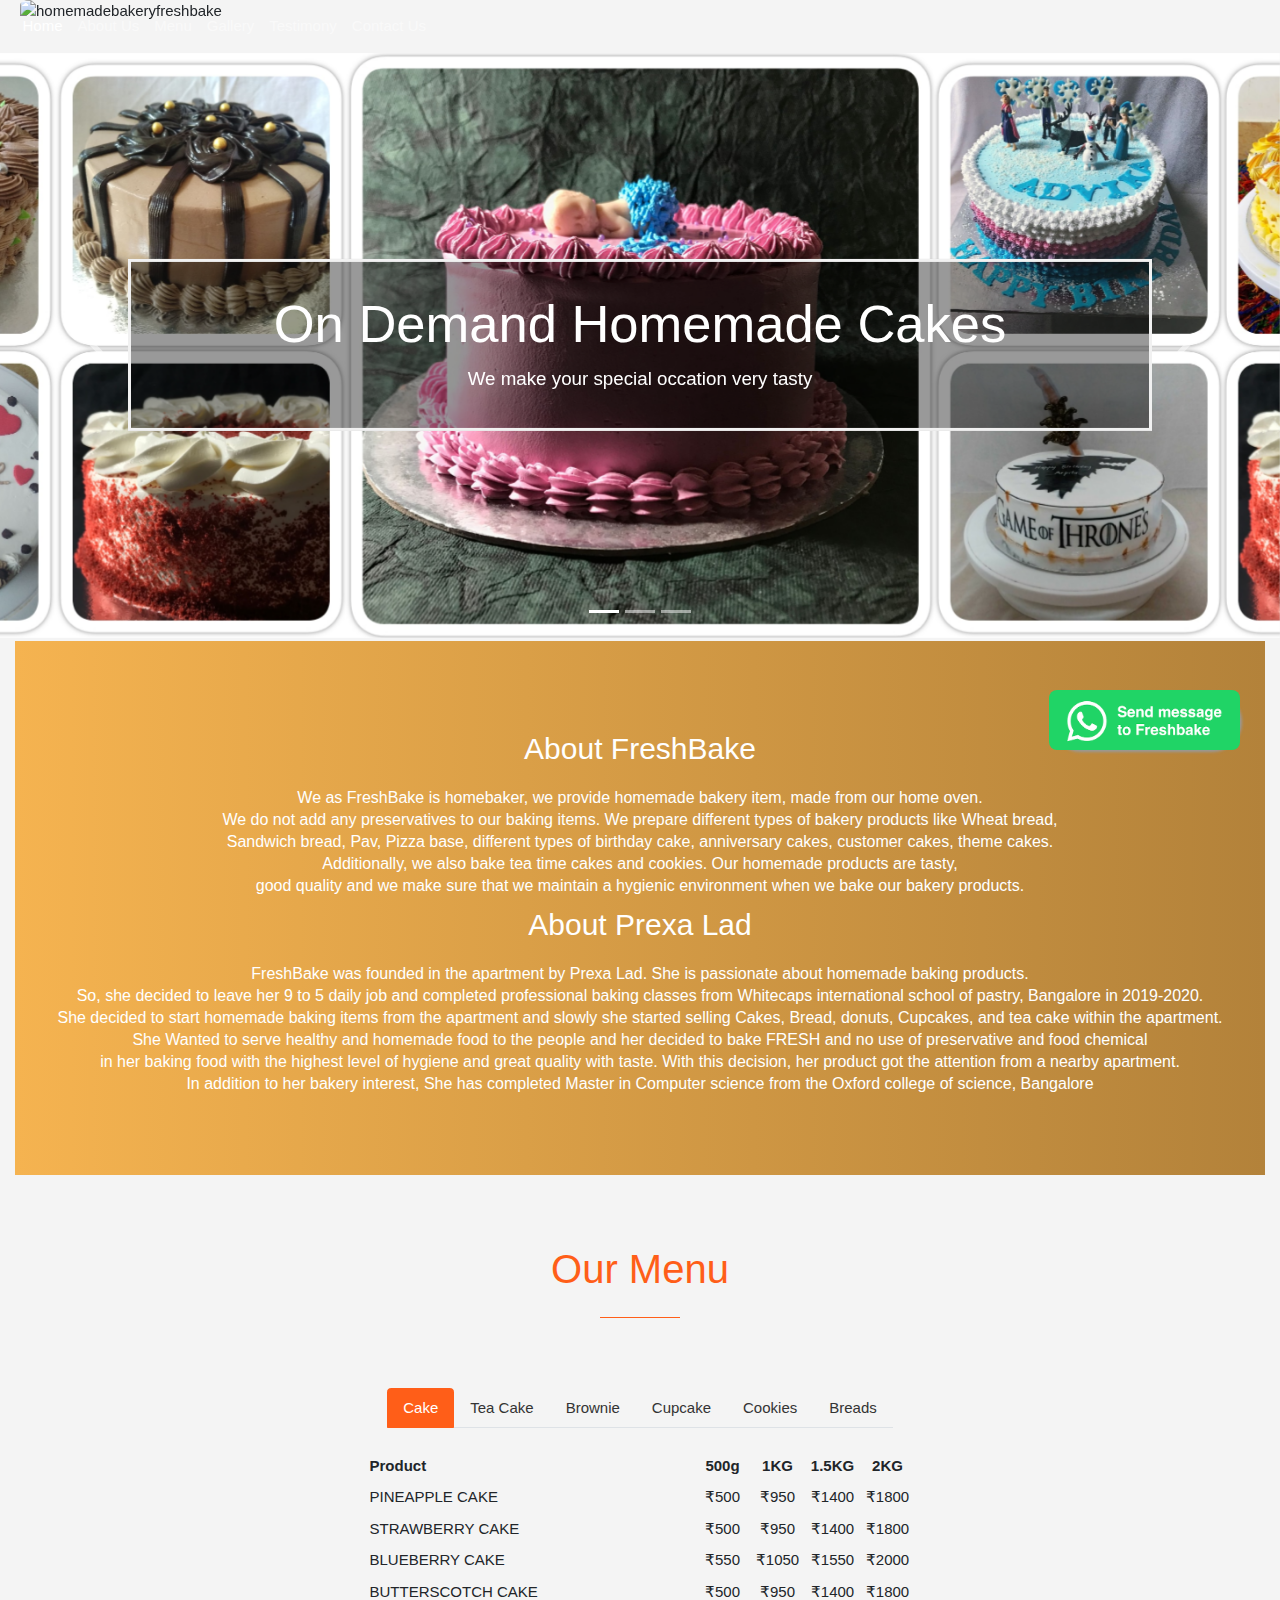
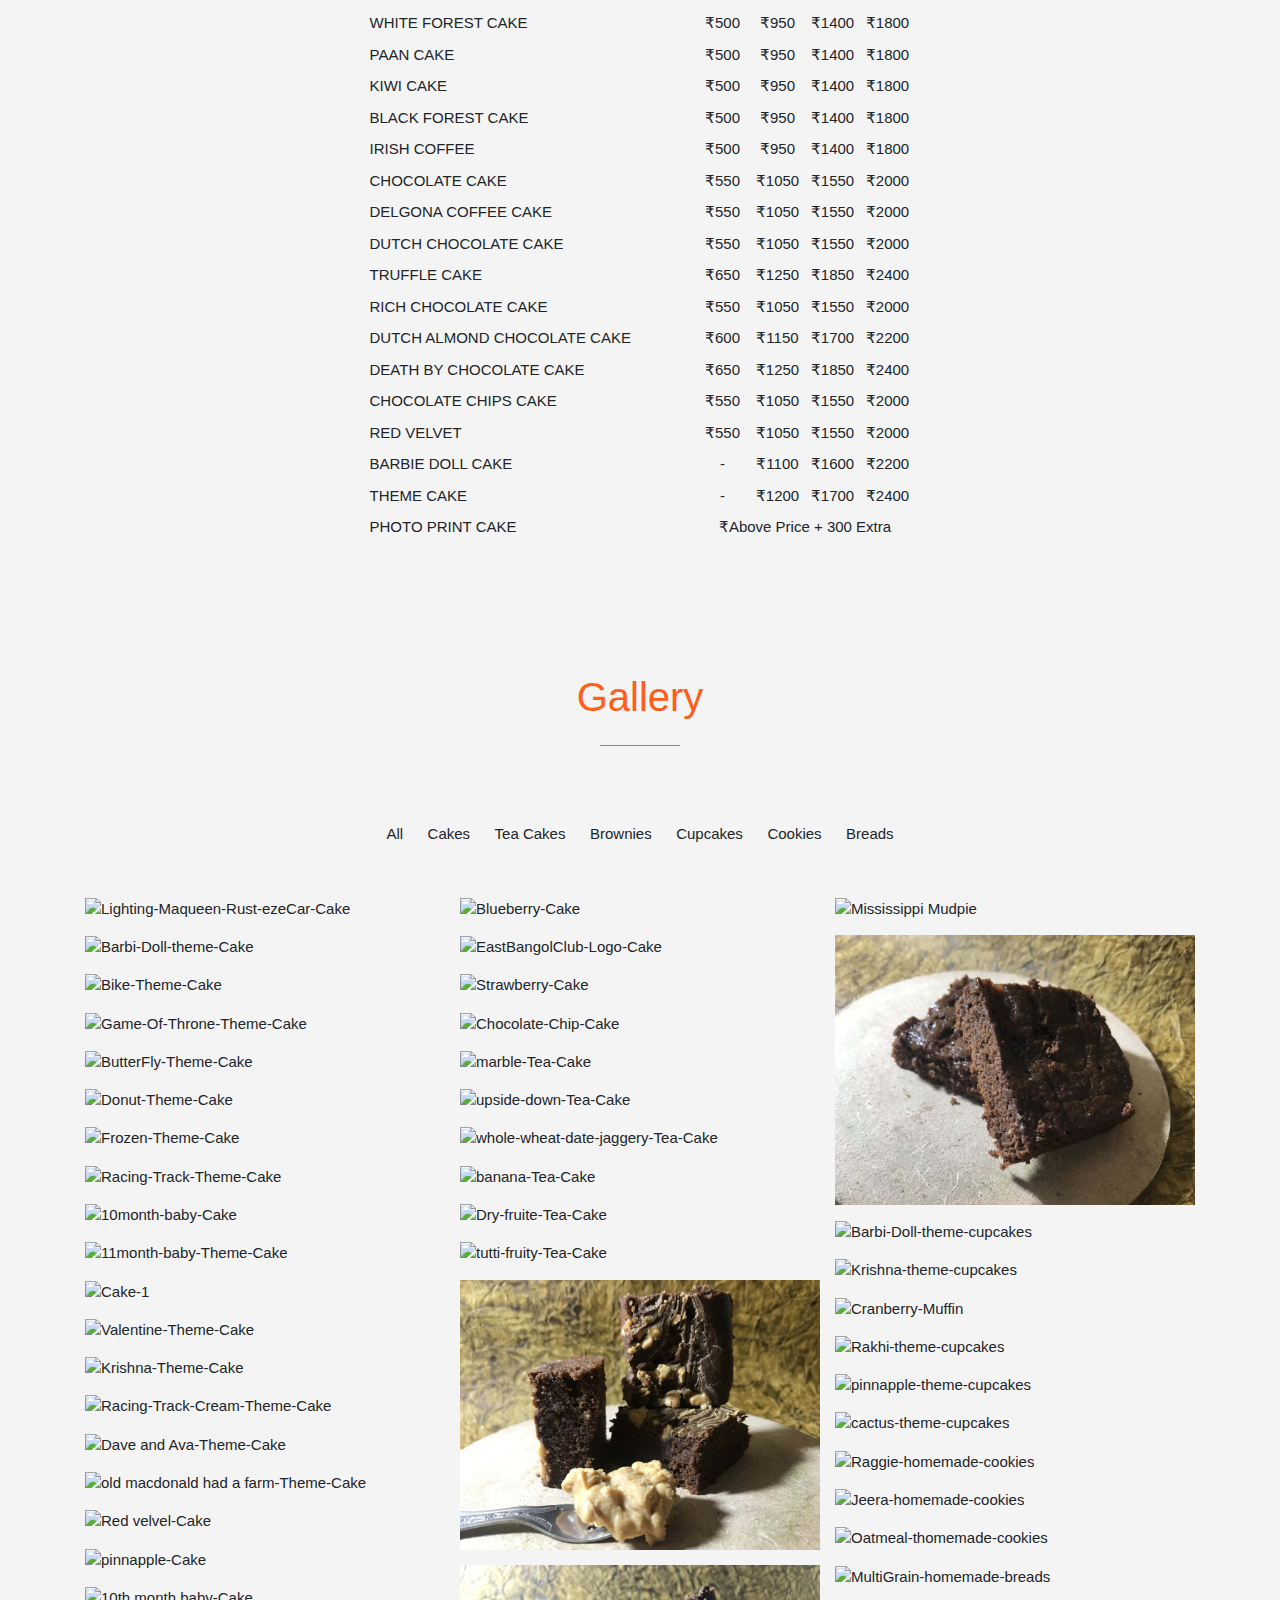
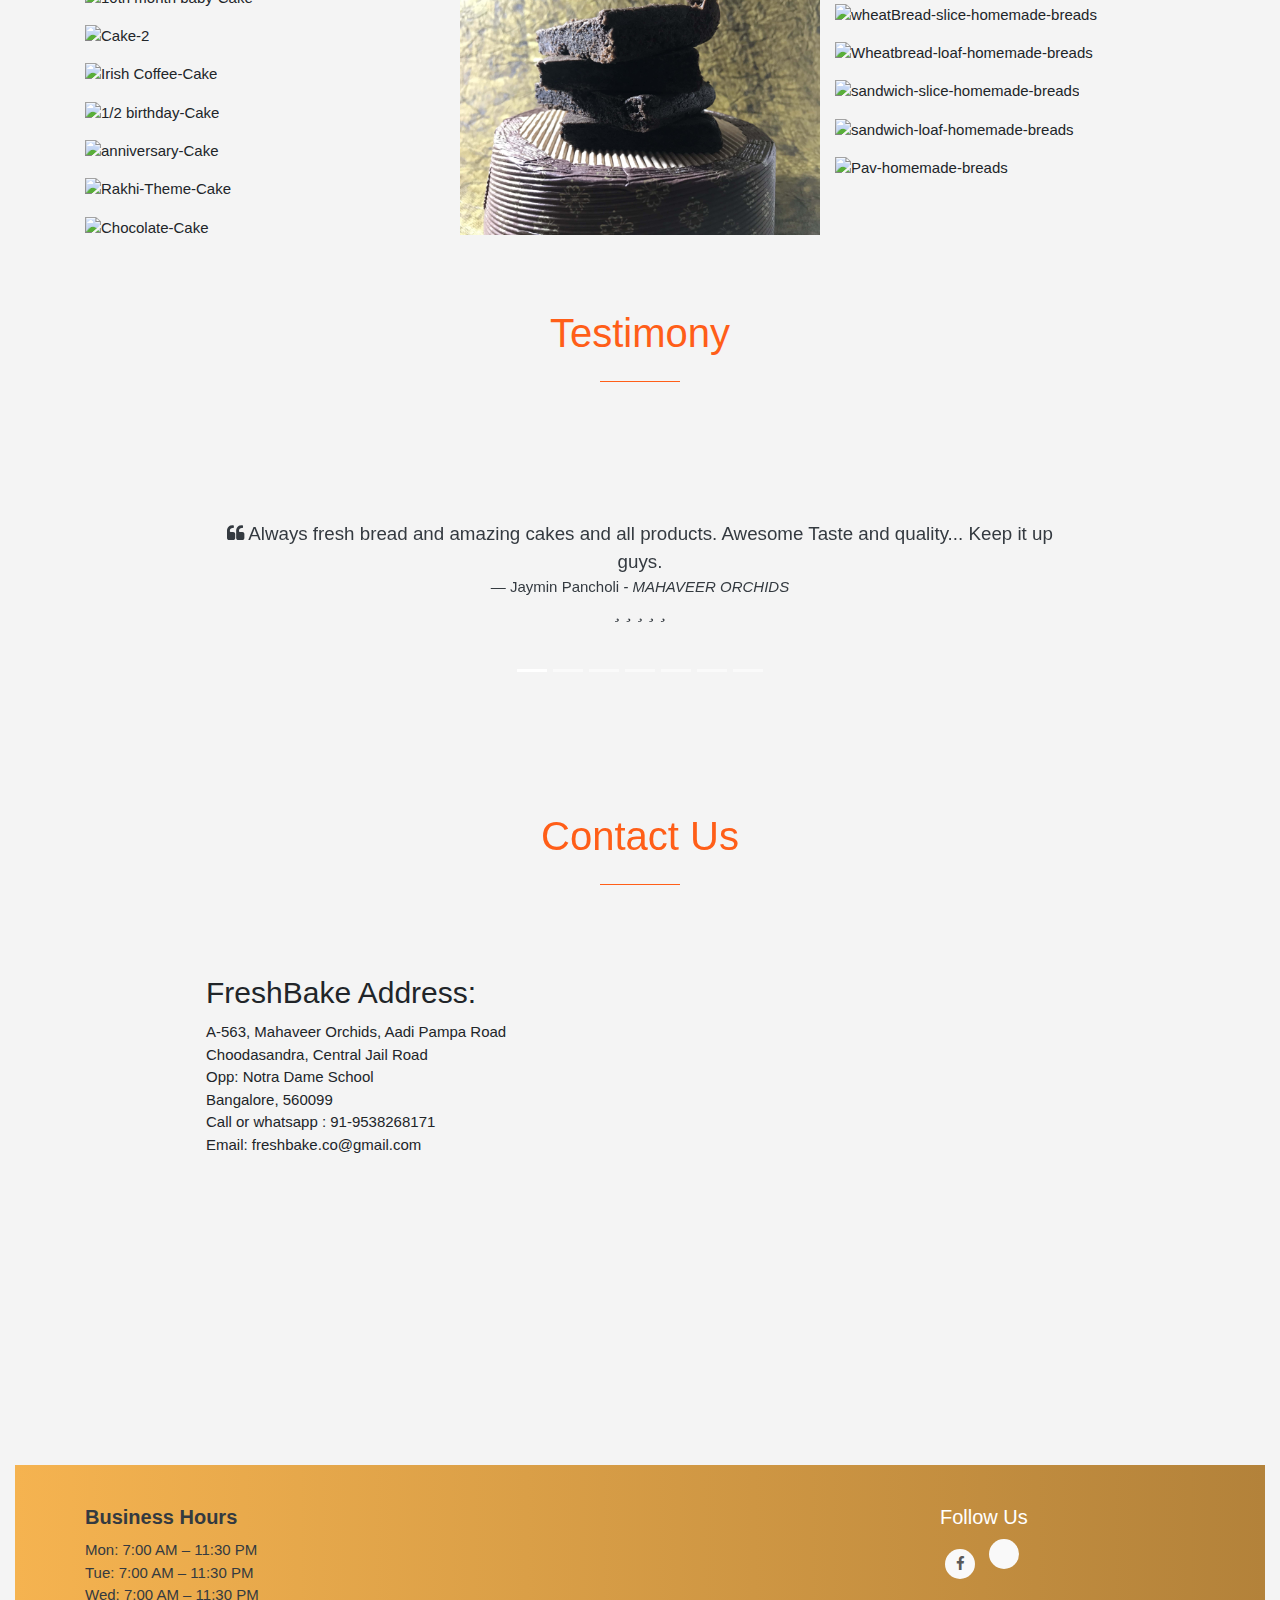
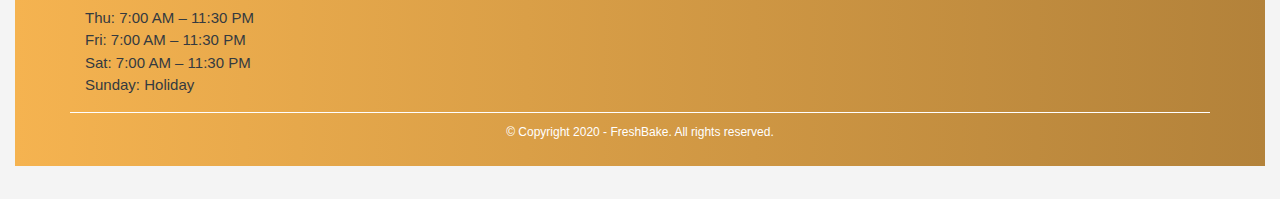
==== commit 86e5468f: "responsive" ====
--- a/index copy.html
+++ b/index copy.html
@@ -143,9 +143,45 @@
 
 	<body>
 		<title>FreshBake: Homemade Bakery Item</title>
-
-		<!-- Navigation -->
-		<nav class="navbar navbar-expand-lg navbar-custom fixed-top">
+    <nav class="navbar navbar-expand-lg navbar-dark indigo">
+      <button class="navbar-toggler" type="button" data-toggle="collapse" data-target="#navbarTogglerDemo01"
+        aria-controls="navbarTogglerDemo01" aria-expanded="false" aria-label="Toggle navigation">
+        <span class="navbar-toggler-icon"></span>
+      </button>
+      <div class="collapse navbar-collapse" id="navbarTogglerDemo01">
+        <a href="#home">
+					<img
+						src="images/fbLogo.png"
+						alt="homemadebakeryfreshbake"
+						class="logo"
+				/></a>
+        <ul class="navbar-nav mr-auto mt-lg-0">
+          <li class="nav-item active">
+            <a class="nav-link" href="#home">Home
+              <span class="sr-only">(current)</span>
+            </a>
+          </li>
+          <li class="nav-item">
+            <a class="nav-link" href="#aboutus">About Us</a>
+          </li>
+          <li class="nav-item">
+            <a class="nav-link" href="#menu">Menu</a>
+          </li>
+          <li class="nav-item">
+            <a class="nav-link" href="#gallerysection">Gallery</a>
+          </li>
+          <li class="nav-item">
+            <a class="nav-link" href="#testimony">Testimony</a>
+          </li>
+          <li class="nav-item">
+            <a class="nav-link" href="#contactUs">Contact Us</a>
+          </li>
+        </ul>
+      </div>
+    </nav>
+
+		<!-- Navigation
+		<nav class="navbar navbar-expand-lg navbar-light bg-light fixed-top">
 			<div class="container">
 				<a href="#home">
 					<img
@@ -190,7 +226,7 @@
 					</ul>
 				</div>
 			</div>
-		</nav>
+		</nav> -->
 
 		<header>
 			<div
--- a/css/freshbake.css
+++ b/css/freshbake.css
@@ -179,6 +179,7 @@
 	left: 20px;
 	height: 100px;
 	border-radius: 5%;
+	z-index: 1;
 }
 
 .responsive {
